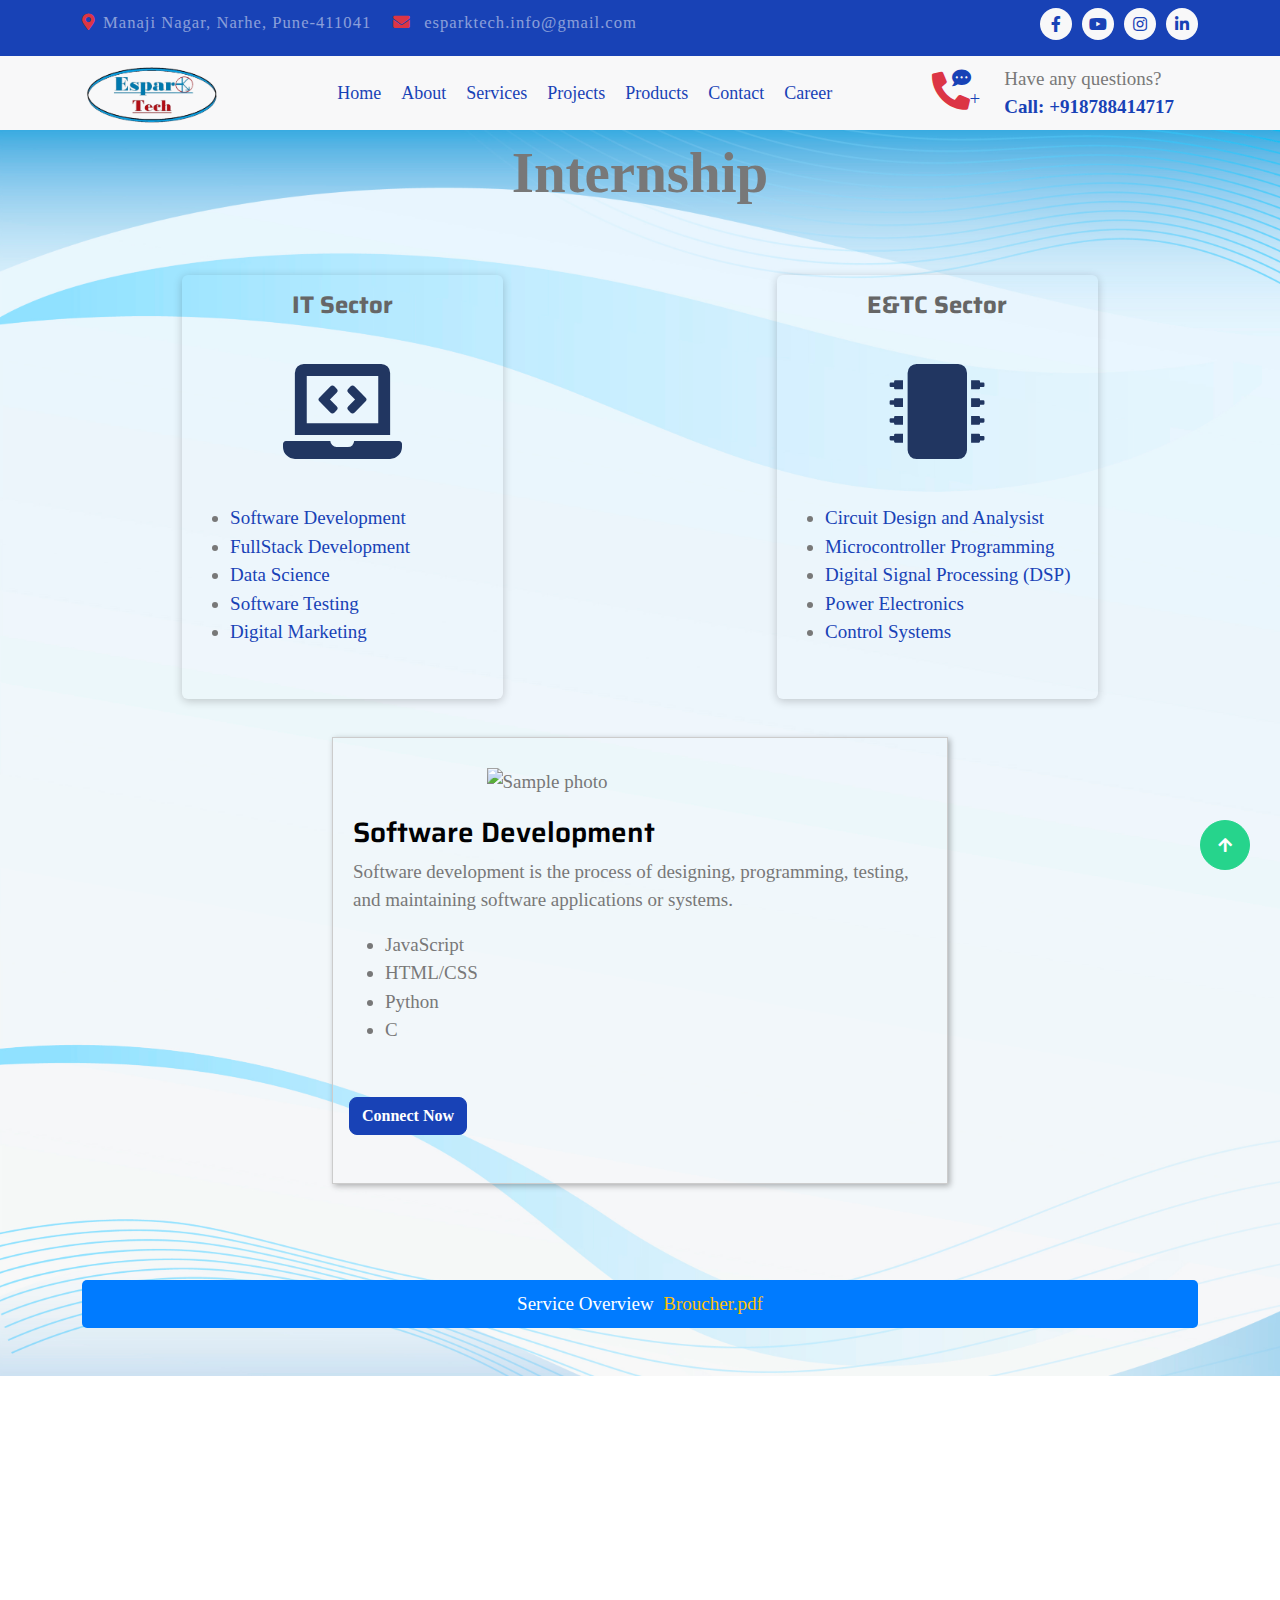
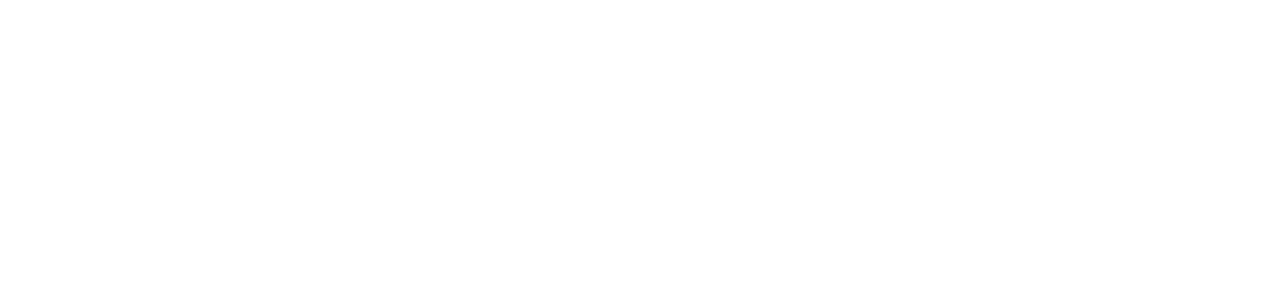
==== career.html @ 31701178 "commit" ====
<!DOCTYPE html>
<html lang="en">
<head>
  <meta charset="utf-8" />
  <title>EsparTech</title>
  <meta content="width=device-width, initial-scale=1.0" name="viewport" />
  <meta content="" name="keywords" />
  <meta content="" name="description" />
  <!-- favicon icon -->
  <link rel="icon" href="./img/logo_espar-tech.png" />
  <!-- Google Web Fonts -->
  <link rel="preconnect" href="https://fonts.googleapis.com" />
  <link rel="preconnect" href="https://fonts.gstatic.com" crossorigin />
  <link
    href="https://fonts.googleapis.com/css2?family=Inter:wght@400;500;600&family=Saira:wght@500;600;700&display=swap"
    rel="stylesheet" />
  <!-- Icon Font Stylesheet -->
  <link href="https://cdnjs.cloudflare.com/ajax/libs/font-awesome/5.10.0/css/all.min.css" rel="stylesheet" />
  <link href="https://cdn.jsdelivr.net/npm/bootstrap-icons@1.4.1/font/bootstrap-icons.css" rel="stylesheet" />
  <!-- Libraries Stylesheet -->
  <link href="lib/animate/animate.min.css" rel="stylesheet" />
  <link href="lib/owlcarousel/assets/owl.carousel.min.css" rel="stylesheet" />
  <!-- Customized Bootstrap Stylesheet -->
  <link href="css/bootstrap.min.css" rel="stylesheet" />
  <!-- Template Stylesheet -->
  <link href="css/style.css" rel="stylesheet" />
  <script src="https://cdnjs.cloudflare.com/ajax/libs/popper.js/1.14.7/umd/popper.min.js"></script>
  <script src="https://maxcdn.bootstrapcdn.com/bootstrap/4.3.1/js/bootstrap.min.js"></script>
  <link rel="stylesheet" href="https://use.fontawesome.com/releases/v5.8.1/css/all.css"
    integrity="sha384-50oBUHEmvpQ+1lW4y57PTFmhCaXp0ML5d60M1M7uH2+nqUivzIebhndOJK28anvf" crossorigin="anonymous">


</head>



<body>




  <!-- Topbar Start -->
  <div class="container-fluid bg-primary py-2 d-none d-md-flex">
    <div class="container">
      <div class="d-flex justify-content-between topbar mb-2">
        <div class="top-info">
          <small class="me-3 text-white-50"><a href="#"><i
                class="fas fa-map-marker-alt me-2 text-danger"></i></a>Manaji Nagar, Narhe, Pune-411041</small>
          <small class="me-3 text-white-50"><a href="#"><i class="fas fa-envelope me-2 text-danger"></i></a>
            esparktech.info@gmail.com</small>
        </div>
        <!-- <div id="note" class="text-secondary d-none d-xl-flex"><small>Note : We help you to Grow your
                      Business</small></div> -->
        <div class="top-link">
          <a href=" https://www.facebook.com/esparktech" class="bg-light nav-fill btn btn-sm-square rounded-circle"><i
              class="fab fa-facebook-f text-primary"></i></a>
          <a href="https://www.youtube.com/@esparktech514" class="bg-light nav-fill btn btn-sm-square rounded-circle"><i
              class="fab fa-youtube text-primary"></i></a>
          <a href="https://www.instagram.com/espark_tech?igsh=eHBhc2lwZjRlMXEz"
            class="bg-light nav-fill btn btn-sm-square rounded-circle"><i class="fab fa-instagram text-primary"></i></a>
          <a href="" class="bg-light nav-fill btn btn-sm-square rounded-circle me-0"><i
              class="fab fa-linkedin-in text-primary"></i></a>
        </div>
      </div>
    </div>
  </div>
  <!-- Topbar End -->

  <!-- Navbar Start -->
  <div class="container-fluid 
  bg-light
  sticky-top p-0">
    <div class="container">
      <nav class="navbar navbar-dark navbar-expand-lg py-0">
        <a href="index.html" class="navbar-brand">
          <img src="./img/logo_espar_tech.png" />
        </a>
        <button type="button" class="navbar-toggler me-0  data-bs-toggle="collapse" data-bs-target="#navbarCollapse">
          <span class="navbar-toggler-icon"></span>
        </button>
        <div class="collapse navbar-collapse bg-transparent" id="navbarCollapse">
          <div class="navbar-nav ms-auto mx-xl-auto p-0">
            <a href="./index.html" class="nav-item nav-link  text-primary">Home</a>
            <a href="./index.html" class="nav-item  nav-link text-primary">About</a>
            <a href="./index.html" class="nav-item nav-link text-primary">Services</a>
            <a href="./index.html" class="nav-item nav-link text-primary">Projects</a>
            <a href="./index.html" class="nav-item nav-link text-primary">Products</a>
            <a href="./index.html" class="nav-item nav-link text-primary">Contact</a>
            <a href="./career.html" class="nav-item nav-link text-primary">Career</a>
          </div>
        </div>
        <div class="d-none d-xl-flex flex-shrink-0">
          <div id="phone-tada" class="d-flex align-items-center justify-content-center me-4">
            <a href="" class="position-relative animated tada infinite">
              <i class="fa fa-phone-alt text-danger fa-2x"></i>+
              <div class="position-absolute" style="top: -7px; left: 20px">
                <span><i class="fa fa-comment-dots text-primary"></i></span>
              </div>
            </a>
          </div>
          <div class="d-flex flex-column pe-4">
            <span class="text-white-100 ">Have any questions?</span>
            <span class="text-primary fw-bold">Call: +918788414717</span>
          </div>

        </div>
      </nav>
    </div>
  </div>
  <!-- Navbar End -->

  <!-- cards It sector -->


  <div class="b1">
    <div class="container">
      <div class="row ">
        <div class="col-12">
          <div class="title-heading">
            Internship
          </div>
        </div>
      </div>
      <div class="row m-5 d-flex justify-content-between">
        <div class="col-lg-6 col-sm-6 col-md-4 col-xl-5 col-xs-12">
          <div class="card2 course-card" data-course="it-sector">
            <div class="card-body">
              <h4 class="card-title">IT Sector</h4>
              <div class="card-image" style="color: #213661;">
                <i class="fas fa-laptop-code fa-5x"></i>
              </div>
              <ul>
                <li><a href="#software" class="nav-link-btn" onclick="scrollToSection('software')">Software Development</a></li>
                <li><a href="#fullstack" class="nav-link-btn" onclick="scrollToSection('fullstack')">FullStack Development</a></li>
                <li><a href="#data" class="nav-link-btn" onclick="scrollToSection('data')">Data Science</a></li>
                <li><a href="#testing" class="nav-link-btn" onclick="scrollToSection('testing')">Software Testing</a></li>
                <li><a href="#digital" class="nav-link-btn" onclick="scrollToSection('digital')">Digital Marketing</a></li>

              </ul>
            </div>
          </div>
        </div>
        <div class="col-lg-6 col-sm-6 col-md-4 col-xl-5 col-xs-12 ">
          <div class="card2 course-card" data-course="it-sector">
            <div class="card-body">
              <h4 class="card-title">E&TC Sector</h4>
              <div class="card-image" style="color: #213661;">
                <i class="fas fa-microchip fa-5x"></i>
              </div>
              <ul>
                <li><a href="#circuit" class="nav-link-btn" onclick="scrollToSection('circuit')">Circuit Design and Analysist</a></li>
                <li><a href="#micro" class="nav-link-btn" onclick="scrollToSection('micro')">Microcontroller Programming</a></li>
                <li><a href="#dsp" class="nav-link-btn" onclick="scrollToSection('dsp')">Digital Signal Processing (DSP)</a></li>
                <li><a href="#power" class="nav-link-btn" onclick="scrollToSection('power')">Power Electronics</a></li>
                <li><a href="#control" class="nav-link-btn" onclick="scrollToSection('control')">Control Systems</a></li>

              </ul>
            </div>
          </div>
        </div>
      </div>
    </div>
    <!-- cards It sector -->
    <div class="container w-50">
      <main class=" grid  justify-content-center mb-5">
        <article id="software" class=" ITCard mt-5 course-content " data-course="it-sector">
          <img src="./img/html-css-collage-concept-with-person.jpg" alt="Sample photo">
          <div class="text nav-link-btn">
            <h3>Software Development</h3>
            <p>
              Software development is the process of designing, programming, testing, and maintaining software
              applications or systems.
            </p>
            <ul>
              <li>JavaScript</li>
              <li>HTML/CSS</li>
              <li>Python</li>
              <li>C</li>
            </ul>
            <!-- <a href="https://api.whatsapp.com/send?phone=918484883282" class="btn btn-primary btn-block">Connect Now</a> -->
          </div>
          <a href="https://api.whatsapp.com/send?phone=918484883282" class="btn btn-primary btn-block mb-5 m-3" target="_blank">Connect Now</a>

        </article>
        <article id="fullstack" class=" ITCard mt-5 course-content" data-course="it-sector">
          <img src="./img/fullstack img2.jpg" alt="Sample photo">
          <div class="text">
            <h3>Fullstack Development</h3>
            <p>
              Full-stack development refers to the practice of working on both the frontend and backend aspects of web
              applications or software systems.
            </p>
            <details>
              <summary>Front-end Development</summary>
              <ul>
                <li>HTML</li>
                <li>CSS</li>
                <li>JavaScript</li>
              </ul>
            </details>
            <details>
              <summary>Front End Libraries and Frameworks</summary>
              <ul>
                <li>AngularJS</li>
                <li>React Js</li>
                <li>Bootstrap</li>
                <li>jQuery</li>
                <li>SASS</li>
              </ul>
            </details>
            <details>
              <summary>Back-end Technologies</summary>
              <ul>
                <li>PHP</li>
                <li>C++</li>
                <li>Java</li>
                <li>Python</li>
                <li>Node.js</li>
              </ul>

            </details>
            <a href="https://api.whatsapp.com/send?phone=918484883282" class="btn btn-primary btn-block" target="_blank">Connect Now</a>



          </div>
        </article>
        <article id="data" class="ITCard mt-5  course-content" data-course="it-sector">
          <img src="./img/data science.jpg" alt="Sample photo">
          <div class="text">
            <h3>Data Science</h3>
            <p>Data science is an interdisciplinary field that uses scientific methods, algorithms, processes, and
              systems to extract knowledge and insights from structured and unstructured data.
            </p>
            <details>
              <summary>Data Science Technologies</summary>
              <ul>
                <li>Amazon Web Services (AWS)</li>
                <li>Amazon Machine Learning (AML)</li>
                <li>The Amazon Simple Storage Service (S3)</li>
                <li>Amazon Redshift</li>
                <li>Amazon Rekognition</li>
                <li>Text Mining</li>
                <li>Internet of Things (IoT)</li>
                <li>Automatic Predictive Service</li>
                <li>Streaming Analytics</li>
                <li>Machine Learning</li>
                <li>Edge Computing</li>
                <li>Decision Intelligence</li>
                <li>Blockchain Technology to Data Analysis</li>
                <li>Python and Pandas</li>
                <li>Artificial Intelligence</li>
                <li> AR/VR Systems</li>
                <li>Quantum Computing</li>
              </ul>
            </details>
            <a href="https://api.whatsapp.com/send?phone=918484883282" class="btn btn-primary btn-block" target="_blank">Connect Now</a>
          </div>
        </article>
        <article id="testing" class=" ITCard mt-5 course-content" data-course="it-sector">
          <img src="./img/software testing.jpg" alt="Sample photo">
          <div class="text">
            <h3>Software Testing</h3>
            <p>Software testing is a crucial part of the software development lifecycle (SDLC) that involves evaluating
              a software application to ensure it meets specified requirements and functions correctly.
            </p>
            <details>
              <summary>Software Testing Technologies</summary>
              <ul>
                <li>Amazon Web Services (AWS)</li>
                <li>Amazon Machine Learning (AML)</li>
                <li>The Amazon Simple Storage Service (S3)</li>
                <li>Amazon Redshift</li>
                <li>Amazon Rekognition</li>
                <li>Text Mining</li>
                <li>Internet of Things (IoT)</li>
                <li>Automatic Predictive Service</li>
                <li>Streaming Analytics</li>
                <li>Machine Learning</li>
                <li>Edge Computing</li>
                <li>Decision Intelligence</li>
                <li>Blockchain Technology to Data Analysis</li>
                <li>Python and Pandas</li>
                <li>Artificial Intelligence</li>
                <li> AR/VR Systems</li>
                <li>Quantum Computing</li>
              </ul>
            </details>

            <a href="https://api.whatsapp.com/send?phone=918484883282" class="btn btn-primary btn-block" target="_blank">Connect Now</a>
          </div>
        </article>
        <article id="digital" class="ITCard mt-5  course-content" data-course="it-sector">
          <img src="./img/digital marketing.jpg" alt="Sample photo">
          <div class="text">
            <h3>Digital Marketing</h3>
            <p>
              Digital marketing encompasses all marketing efforts that utilize electronic devices or the internet.
            </p>
            <details>
              <summary>Digital Marketing Technologies</summary>
              <ul>
                <li>HubSpot Marketing</li>
                <li>Ahrefs</li>
                <li>All in One SEO</li>
                <li>Sender</li>
                <li>SE Ranking</li>
                <li>Brafton</li>
                <li>Omnisend</li>
                <li>Clockify</li>
                <li>ProofHub</li>
                <li>Pointerpro</li>

              </ul>
            </details>
            <a href="https://api.whatsapp.com/send?phone=918484883282" class="btn btn-primary btn-block" target="_blank">Connect Now</a>
          </div>
        </article>
      </main>
    </div>

    <!-- Card IT End -->

    <!-- E&TC Card Start -->
    <div class="container w-50">
      <main class=" ETCCard grid d-flex mt-5 justify-content-center mb-5">
        <article id="circuit" class="course-content " data-course="it-sector">
          <img src="./img/circuit.jpg" alt="Sample photo">
          <div class="text">
            <h3>Circuit Design and Analysis</h3>
            
            <p>
              Circuit design and analysis involve the creation and evaluation of electronic circuits to meet specific requirements. This field requires a combination of theoretical knowledge and practical skills for designing, simulating, and testing electronic components and systems.
            </p>
            <details>
              <summary>Technologies</summary>
            <ul>
              <li>
                Analog and Digital Circuit Design
              </li>
              <li>
                SPICE Simulation
              </li>
              <li>
                CAD Tools
              </li>
              <li>
                Signal Processing
              </li>
              <li>
                FPGA Programming 
              </li>
              <li>
                Measurement and Testing 
              </li>
             
              </ul>
            </details>
            <a href="https://api.whatsapp.com/send?phone=918788414717" class="btn btn-primary btn-block" target="_blank"> Connect
              Now</a>
          </div>
        </article>
        <article id="micro" class="course-content" data-course="it-sector">
          <img src="./img/micro.jpg" alt="Sample photo">
          <div class="text">
            <h3>Microcontroller Programming</h3>
            <p>
              Microcontroller programming involves writing code to control the behavior of microcontrollers, which are embedded in various devices and systems. This requires expertise in both low-level hardware interactions and high-level programming concepts.
            </p>
            <details>
              <summary>Techonlogies</summary>
              <ul>
                <li>Programming Languages</li>
                <li>Integrated Development Environments (IDEs)</li>
                <li>Peripheral Interfaces</li>
                <li>Real-time Operating Systems (RTOS)</li>
                <li>Communication Protocols</li>
                <li>Interrupt Handling</li>
                <li>Firmware Development</li>
                <li>IoT Integration</li>
              </ul>
            </details>

            

            
            <a href="https://api.whatsapp.com/send?phone=918788414717" class="btn btn-primary btn-block">Connect Now</a>



          </div>
        </article>
        <article id="dsp" class="course-content" data-course="it-sector">
          <img src="./img/digitalsignal.jpg" alt="Sample photo">
          <div class="text">
            <h3>Digital Signal Processing (DSP) </h3>
            <p>Digital Signal Processing (DSP) involves the manipulation of signals, typically in the form of time-series data, using algorithms to extract valuable information or enhance specific aspects of the signal.
            </p>
            <details>
              <summary>Technologies</summary>
              <ul>
                <li>Data Science and DSP Integration</li>
                <li>Amazon Web Services (AWS)</li>
                <li>The Amazon Simple Storage Service (S3)</li>
                <li>Machine Learning</li>
                <li>Streaming Analytics</li>
                <li>Edge Computing</li>
                <li>Artificial Intelligence</li>
    
              </ul>
            </details>
            <a href="https://api.whatsapp.com/send?phone=918788414717" class="btn btn-primary btn-block" target="_blank">Connect Now</a>
          </div>
        </article>
        <article id="power" class="course-content" data-course="it-sector">
          <img src="./img/power.jpg" alt="Sample photo">
          <div class="text">
            <h3>Power Electronics</h3>
            <p> Power Electronics is a specialized field of electrical engineering that deals with the conversion, control, and management of electrical power using electronic devices.
            </p>
            <details>
              <summary>Technologies</summary>
              <ul>
                <li>Software Testing Technologies</li>
                <li>Power Electronics Technologies</li>
                <li>Power Electronics Applications</li>
                <li>Power Conversion Techniques</li>
                <li>Control Systems in Power Electronics</li>
                <li>Renewable Energy Integration</li>
                <li>Efficiency Optimization</li>
                <li>Thermal Management</li>
                <li>Smart Grid Technologies</li>
              </ul>
            </details>

            <a href="https://api.whatsapp.com/send?phone=918788414717" class="btn btn-primary btn-block" target="_blank">Connect Now</a>
          </div>
        </article>
        <article id="control" class="course-content" data-course="it-sector">
          <img src="./img/control.jpg" alt="Sample photo">
          <div class="text">
            <h3>Control Systems</h3>
            <p>
              Control Systems involve the application of mathematical models and engineering principles to regulate and manipulate the behavior of dynamic systems.
            </p>
            <details>
              <summary>Technologies</summary>
              <ul>
                <li>Mathematical Modeling</li>
                <li>Regulation and Manipulatio</li>
                <li>Feedback Control</li>
                <li>Feedforward Control</li>
                <li>Dynamic Systems</li>
                <li>Control System Design</li>
                <li>Process Automation</li>
                <li>Real-time Control</li>
                <li>Control Hardware</li>
                <li>Human-Machine Interaction</li>

              </ul>
            </details>
            <a href="https://api.whatsapp.com/send?phone=918788414717" class="btn btn-primary btn-block" target="_blank">Connect Now</a>
          </div>
        </article>
      </main>
    </div>

    <!-- E&TC Card End -->


    <div class="container mt-5 justify-content-center align-items-center">
      <a class="brochure mb-5 d-flex align-items-center justify-content-center" href="" id="downloadBtn">
        <span class="icon flaticon-pdf"></span> Service Overview &nbsp;
        <span class="text-warning">Broucher.pdf</span>
      </a>
      <div class="d-flex align-items-center justify-content-center">
        <div id="enquiryForm" style="display: none;" class="mb-5 ">
          <h2>Enquiry Form</h2>
          <!-- Your form fields go here -->
          <form id="myForm">
            <label for="name">Name:</label>
            <input type="text" id="name" name="name" required>

            <label for="email">Email:</label>
            <input type="email" id="email" name="email" required>

            <label for="contact">Contact:</label>
            <input type="tel" id="contact" name="contact" required>

            <button type="button" class="btn btn-primary" onclick="submitForm()">Submit</button>
          </form>
        </div>
      </div>
    </div>
  </div>


  <!-- Footer Start -->
  <div class="container-fluid footer bg-dark wow fadeIn" data-wow-delay=".3s">
    <div class="container pt-5 pb-4">
      <div class="row g-5">
        <div class="col-lg-4 col-md-6">
          <a href="index.html">
            <img src="./img/logo_espar_tech.png" />
          </a>
          <p class="mt-4 text-light">
            E-spark Tech came into the market with a singular and unified
            vision. Our main aim was to enrich young minds with the right
            knowledge and guide them in the right direction. E-Spak Tech is
            equally motivated towards serving clients with the finest aid in
            the industry.
          </p>
          <div class="d-flex hightech-link">
            <a href="https://www.facebook.com/esparktech"
              class="btn-light nav-fill btn btn-square rounded-circle me-2"><i
                class="fab fa-facebook-f text-primary"></i></a>

            <a href="https://www.youtube.com/@esparktech514"
              class="btn-light nav-fill btn btn-square rounded-circle me-2"><i
                class="fab fa-youtube text-primary"></i></a>

            <a href="https://www.instagram.com/espark_tech?igsh=eHBhc2lwZjRlMXEz"
              class="btn-light nav-fill btn btn-square rounded-circle me-2"><i
                class="fab fa-instagram text-primary"></i></a>

            <a href="" class="btn-light nav-fill btn btn-square rounded-circle me-0"><i
                class="fab fa-linkedin-in text-primary"></i></a>
          </div>
        </div>
        <div class="col-lg-3 col-md-6">
          <a href="#" class="h3 text-info">Short Link</a>
          <div class="mt-4 d-flex flex-column short-link">
            <a href="./index.html
            " class="mb-2 text-white"><i class="fas fa-angle-right text-danger me-2"></i>About
              us</a>
            <a href="./index.html" class="mb-2 text-white"><i class="fas fa-angle-right text-danger me-2"></i>Contact
              us</a>
            <a href="./index.html" class="mb-2 text-white"><i class="fas fa-angle-right text-danger me-2"></i>Our
              Services</a>
            <a href="./index.html" class="mb-2 text-white"><i class="fas fa-angle-right text-danger me-2"></i>Our
              Projects</a>
            <a href="./index.html" class="mb-2 text-white"><i
                class="fas fa-angle-right text-danger me-2"></i>Products</a>
            <a href="./career.html" class="mb-2 text-white"><i
                class="fas fa-angle-right text-danger me-2"></i>Career</a>
          </div>
        </div>

        <div class="col-lg-4 col-md-6">
          <a href="#contact" class="h3 text-info">Contact Us</a>
          <div class="text-white mt-4 d-flex flex-column contact-link">
            <a href="#" class="pb-3 text-light border-bottom border-primary"><i
                class="fas fa-map-marker-alt text-danger me-2"></i> 4th
              floor, Espark Tech, B.K complex, opp. Navale Hospital Road,
              Manaji Nagar, Narhe, Pune, Maharashtra 411041</a>
            <a href="#" class="py-3 text-light border-bottom border-primary"><i
                class="fas fa-phone-alt text-danger me-2"></i>+918788414717</a>
            <a href="#" class="py-3 text-light border-bottom border-primary"><i
                class="fas fa-envelope text-danger me-2"></i>esparktech.info@gmail.com</a>
          </div>
        </div>
      </div>
      <hr class="text-light mt-5 mb-4" />

      <div class="container">
        <div class="copyright">
          <div class="row">
            <div class="row footer-bottom d-flex justify-content-between align-items-center">
              <p class="col-lg-12 col-sm-12 footer-text m-0" style="text-align: center">
                Copyright ©
                <script>
                  document.write(new Date().getFullYear());
                </script>
                All rights reserved designed by
                <a href="https://technoartz.com/" target="_blank" class="text-warning">Technoartz IT Solution
                </a>
              </p>
            </div>
          </div>
        </div>
      </div>
    </div>
  </div>
  <!-- Footer End -->

  <!-- Back to Top -->
  <a href="#" class="btn btn-secondary btn-square rounded-circle back-to-top"><i
      class="fa fa-arrow-up text-white"></i></a>

  <!-- JavaScript Libraries -->
  <script src="https://ajax.googleapis.com/ajax/libs/jquery/3.6.4/jquery.min.js"></script>
  <script src="https://cdn.jsdelivr.net/npm/bootstrap@5.0.0/dist/js/bootstrap.bundle.min.js"></script>
  <script src="lib/wow/wow.min.js"></script>
  <script src="lib/easing/easing.min.js"></script>
  <script src="lib/waypoints/waypoints.min.js"></script>
  <script src="lib/owlcarousel/owl.carousel.min.js"></script>

  <!-- Template Javascript -->
  <!-- brocher script -->
  <script>
    document.getElementById('downloadBtn').addEventListener('click', function (e) {
      e.preventDefault(); // Prevent default link behavior

      // Show the enquiry form
      document.getElementById('enquiryForm').style.display = 'block';
    });

    function submitForm() {
      // Get the values from the form (you can perform validation here)
      var name = document.getElementById('name').value;
      var email = document.getElementById('email').value;

      // For simplicity, you can just simulate a download link
      // Replace this with your actual download logic
      var downloadLink = document.createElement('a');
      downloadLink.href = './img/sample.pdf';
      downloadLink.download = 'Broucher.pdf';
      document.body.appendChild(downloadLink);
      downloadLink.click();
      document.body.removeChild(downloadLink);



      // Optionally, you can hide the form after download
      document.getElementById('enquiryForm').style.display = 'none';
    }
  </script>

  <!-- brocher script end -->


  <!-- Cards Script start -->

  <script>
    $(document).ready(function () {
      // Hide all course content initially
      $(".course-content").hide();

      // Show the default content when the page loads (you can modify this based on your requirement)
      $("#software").show();

      // Handle link click
      $(".nav-link-btn").click(function (e) {
        e.preventDefault();

        // Hide all course content
        $(".course-content").hide();

        // Get the course identifier from the clicked link
        var courseIdentifier = $(this).attr("href").substring(1);

        // Show the corresponding course content
        $("#" + courseIdentifier).show();
      });
    });
  </script>
  <!-- cards script end -->

  <!-- ScrolltoSection start -->
  <script>
    function scrollToSection(sectionId) {
        var section = document.getElementById(sectionId);
        if (section) {
            section.scrollIntoView({ behavior: 'smooth' });
        }
    }
</script>

<!-- Scrollto  Section end -->







  <script src="js/main.js"></script>
</body>


</html>
---- css/style.css ----
/*** Spinner Start ***/
body {
  font-family: "Times New Roman", Times, serif;
  font-size: 19px;
}

#spinner {
  opacity: 0;
  visibility: hidden;
  transition: opacity 0.8s ease-out, visibility 0s linear 0.5s;
  z-index: 99999;
}

#spinner.show {
  transition: opacity 0.8s ease-out, visibility 0s linear 0s;
  visibility: visible;
  opacity: 1;
}
/*** Spinner End ***/

/*** Button Start ***/
.btn {
  font-weight: 600;
  transition: 0.5s;
}

.btn-square {
  width: 38px;
  height: 38px;
}

.btn-sm-square {
  width: 32px;
  height: 32px;
}

.btn-md-square {
  width: 46px;
  height: 46px;
}

.btn-lg-square {
  width: 58px;
  height: 58px;
}

.btn-square,
.btn-sm-square,
.btn-md-square,
.btn-lg-square {
  padding: 0;
  display: flex;
  align-items: center;
  justify-content: center;
  font-weight: normal;
}

.back-to-top {
  position: fixed;
  width: 50px;
  height: 50px;
  right: 30px;
  bottom: 30px;
  z-index: 99;
}

/*** Button End ***/

/*** Topbar Start ***/

.topbar .top-info {
  letter-spacing: 1px;
}

.topbar .top-link {
  display: flex;
  align-items: center;
  justify-content: center;
}

.topbar .top-link a {
  margin-right: 10px;
}

#note {
  width: 500px;
  overflow: hidden;
}

#note small {
  position: relative;
  display: inline-block;
  animation: mymove 5s infinite;
  animation-timing-function: all;
}

@keyframes mymove {
  from {
    left: -100%;
  }
  to {
    left: 100%;
  }
}

/*** Topbar End ***/

/*** Navbar Start ***/

.navbar .navbar-nav {
  padding: 15px 0;
}
.navbar img {
  height: 64px;
}

.footer img {
  height: 68px;
}

.navbar .navbar-nav .nav-link {
  padding: 10px;
  color: var(--bs-white);
  font-size: 18px;
  outline: none;
}

.navbar .navbar-nav .nav-link:hover,
.navbar .navbar-nav .nav-link.active {
  color: var(--bs-primary) !important;
}

.navbar .dropdown-toggle::after {
  border: none;
  content: "\f107";
  font-family: "font awesome 5 free";
  font-weight: 900;
  vertical-align: middle;
  margin-left: 8px;
}

@media (min-width: 992px) {
  .navbar .nav-item .dropdown-menu {
    display: block;
    visibility: hidden;
    top: 100%;
    transform: rotateX(-75deg);
    transform-origin: 0% 0%;
    transition: 0.5s;
    opacity: 0;
  }
}

.navbar .nav-item:hover .dropdown-menu {
  transform: rotateX(0deg);
  visibility: visible;
  transition: 0.5s;
  opacity: 1;

}

/*** Navbar End ***/
/* about section */
#about{
  background-color: aliceblue;
  
}



/* about section  */


/*** Carousel Start ***/

.carousel-item {
  position: relative;
}

.carousel-item::after {
  content: "";
  width: 100%;
  height: 100%;
  position: absolute;
  top: 0;
  left: 0;
  background: rgba(0, 0, 0, 0.6);
}

.carousel-caption {
  height: 100%;
  display: flex;
  align-items: center;
  justify-content: center;
  z-index: 1;
}

.carousel-item p {
  max-width: 700px;
  margin: 0 auto 35px auto;
}

.carousel-control-prev {
  width: 90px;
  height: 60px;
  position: absolute;
  top: 50%;
  left: 0;
  background: var(--bs-primary);
  border-radius: 0 50px 50px 0;
  opacity: 1;
}

.carousel-control-prev:hover {
  background: var(--bs-secondary);
  transition: 0.8s;
}

.carousel-control-next {
  width: 90px;
  height: 60px;
  position: absolute;
  top: 50%;
  right: 0;
  background: var(--bs-primary);
  border-radius: 50px 0 0 50px;
  opacity: 1;
}

.carousel-control-next:hover {
  background: var(--bs-secondary);
  transition: 0.8s;
}

.carousel-caption .carousel-content a button.carousel-content-btn1 {
  background: var(--bs-secondary);
  color: var(--bs-dark);
  opacity: 1;
  border: 0;
  border-radius: 20px;
}

.carousel-caption .carousel-content a button.carousel-content-btn1:hover {
  background: var(--bs-primary);
  color: #ffffff;
  border: 0;
  opacity: 1;
  transition: 1s;
  border-radius: 20px;
}

.carousel-caption .carousel-content a button.carousel-content-btn2 {
  background: var(--bs-primary);
  color: var(--bs-white);
  opacity: 1;
  border: 0;
  border-radius: 20px;
}

.carousel-caption .carousel-content a button.carousel-content-btn2:hover {
  background: var(--bs-secondary);
  color: var(--bs-dark);
  border: 0;
  opacity: 1;
  transition: 1s;
  border-radius: 20px;
}

#carouselId .carousel-indicators li {
  width: 30px;
  height: 10px;
  background: var(--bs-primary);
  margin: 10px;
  border-radius: 30px;
  opacity: 1;
}

#carouselId .carousel-indicators li:hover {
  background: var(--bs-secondary);
  opacity: 1;
}

@media (max-width: 992px) {
  .carousel-item {
    min-height: 500px;
  }

  .carousel-item img {
    min-height: 500px;
    object-fit: cover;
  }

  .carousel-item h1 {
    font-size: 40px !important;
  }

  .carousel-item p {
    font-size: 16px !important;
  }
}

@media (max-width: 768px) {
  .carousel-item {
    min-height: 400px;
  }

  .carousel-item img {
    min-height: 400px;
    object-fit: cover;
  }

  .carousel-item h1 {
    font-size: 28px !important;
  }

  .carousel-item p {
    font-size: 14px !important;
  }
}

.page-header {
  background: linear-gradient(rgba(0, 0, 0, 0.6), rgba(0, 0, 0, 0.6)),
    url(../img/carousel-1.jpg) center center no-repeat;
  background-size: cover;
}

.page-header .breadcrumb-item + .breadcrumb-item::before {
  color: var(--bs-white);
}

.page-header .breadcrumb-item,
.page-header .breadcrumb-item a {
  font-size: 18px;
  color: var(--bs-white);
}

/*** Carousel End ***/

@media (max-width: 768px) {
  .clients img {
    max-width: 40%;
  }
}

/*** Services Start ***/

.services .services-item {
  box-shadow: 0 0 60px rgba(0, 0, 0, 0.2);
  width: 100%;
  height: 100%;
  border-radius: 10px;
  padding: 10px 0;
  position: relative;
}

.services-content::after {
  position: absolute;
  content: "";
  width: 100%;
  height: 0;
  top: 0;
  left: 0;
  border-radius: 10px 10px 0 0;
  background: rgba(3, 43, 243, 0.8);
  transition: 0.5s;
}

.services-content::after {
  top: 0;
  bottom: auto;
  border-radius: 10px 10px 10px 10px;
}

.services-item:hover .services-content::after {
  height: 100%;
  opacity: 1;
  transition: 0.5s;
}

.services-item:hover .services-content-icon {
  position: relative;
  z-index: 2;
}

.services-item .services-content-icon i,
.services-item .services-content-icon p {
  transition: 0.5s;
}

.services-item:hover .services-content-icon i {


    color: var(--bs-secondary) !important;

  color: var(--bs-danger) !important;


  color: var(--bs-danger) !important;



    color: var(--bs-secondary) !important;

  color: var(--bs-danger) !important;

    color: var(--bs-secondary) !important;
  color: var(--bs-danger) !important;
  color: var(--bs-danger) !important;
}

.services-item:hover .services-content-icon p {
  color: var(--bs-white);
}

/*** Services End ***/

/*** Project Start ***/

.project-img {
  position: relative;
  padding: 7px;
}

.project-img::before {
  content: "";
  position: absolute;
  width: 150px;
  height: 150px;
  top: 0;
  left: 0;
  background: var(--bs-secondary);
  border-radius: 10px;
  opacity: 1;
  z-index: -1;
  transition: 0.5s;
}

.project-img::after {
  content: "";
  width: 150px;
  height: 150px;
  position: absolute;
  right: 0;
  bottom: 0;
  background: var(--bs-primary);
  border-radius: 10px;
  opacity: 1;
  z-index: -1;
  transition: 0.5s;
}

.project-content {
  position: absolute;
  width: 100%;
  height: 100%;
  top: 0;
  left: 0;
  display: flex;
  align-items: center;
  justify-content: center;
  opacity: 1;
}

.project-content a {
  display: inline-block;
  padding: 20px 25px;
  background: var(--bs-primary);
  border-radius: 10px;
}

.project-item:hover .project-content {
  /* opacity: 0; */
  transition: 0.5s;
  /* text-shadow: 2px 3px 5px yellow; */
  text-shadow: 0px 4px 4px black;
}

.project-item:hover .project-img::before,
.project-item:hover .project-img::after {
  opacity: 0;
}

/*** Project End ***/

/* Vision Mission Start */

.container-1 {
  display: flex;
  justify-content: center;
  align-items: center;
}

.card {
  width: 580px;
  height: 300px;
  perspective: 1000px;
  margin: 20px;
  border-radius: 25px;
  box-shadow: 2px 5px 5px gray;
}

.card-inner {
  width: 100%;
  height: 100%;
  transition: transform 2s;
  transform-style: preserve-3d;
  color: rgb(20, 19, 19);
}

.card:hover .card-inner {
  transform: rotateY(180deg);
}

.card-front,
.card-back {
  width: 100%;
  height: 100%;
  position: absolute;
  backface-visibility: hidden;
  display: flex;
  justify-content: center;
  align-items: center;
  padding: 20px;
  box-sizing: border-box;
  border-radius: 25px;
}

.card-front {
  background-color: #3498db;
  background-image: url(../img/back\ vision.jpg);
}

.card-back {
  background-color: #2ecc71;
  transform: rotateY(180deg);
  background-image: url(../img/vision\ back.jpg);
}

@media (max-width: 768px) {
  .container-1 {
    flex-direction: column;
    align-items: center;
  }
  .card {
    margin-bottom: 20px;
    width: 400px;
  }
}

/* vision mission block end */

/*** Contact Start ***/
.contact-detail::before {
  position: absolute;
  content: "";
  height: 50%;
  width: 100%;
  top: 0;
  left: 0;
  background: linear-gradient(rgb(210, 243, 235, 1), rgba(230, 250, 245, 0.3)),
    url(../img/background.jpg) center center no-repeat;
  background-size: cover;
  border-radius: 10px;
  z-index: -1;
}

.contact-map {
  background: #a7c0ca;
}

.contact-form {
  background: #a7c0ca;
}

/*** Contact End ***/




 





.b1{
  background-image: url(../img/career\ background.jpg);
}




.b1{
  background-image: url(../img/career\ background.jpg);
}






.b1{
  background-image: url(../img/career\ background.jpg);
}










/* career part */
/* .grid {
  display: grid;
  grid-template-columns: repeat(auto-fill, minmax(400px, 1fr));
  grid-gap: 20px;
  align-items: stretch;
  margin-bottom: 30px;
} */

.b1{
  background-image: url(../img/career\ background.jpg);
  background-size: cover;
}

.grid > article {
  border: 1px solid #ccc;


  box-shadow: 2px 2px 10px 0px rgba(0, 0, 0, 0.3);

  box-shadow: 2px 2px 6px 0px rgba(0, 0, 0, 0.3);



  box-shadow: 2px 2px 10px 0px rgba(0, 0, 0, 0.3);


  box-shadow: 2px 2px 10px 0px rgba(0, 0, 0, 0.3);

  box-shadow: 2px 2px 6px 0px rgba(0, 0, 0, 0.3);

  box-shadow: 2px 2px 10px 0px rgba(0, 0, 0, 0.3);
  box-shadow: 2px 2px 10px 0px rgba(0, 0, 0, 0.3);
  box-shadow: 2px 2px 6px 0px rgba(0, 0, 0, 0.3);

}

.grid > article img {
  max-width: 50%;
  min-height: auto;
  margin-left: 25%;
  margin-top: 30px;
 
}

.grid .text {
  padding: 20px;
}

@media screen  and  (max-width:768px){
  .container{
    min-width: 75%;
  }
  
}

.brochure {
  display: block;
  background-color: #007bff;
  color: #fff;
  text-decoration: none;
  padding: 10px;
  border-radius: 5px;
  text-align: center;
  margin-bottom: 20px;
  cursor: pointer;
}

.brochure:hover {
  background-color: #0056b3;
}

#enquiryForm {
  background-color: #f8f9fa;
  padding: 20px;
  border-radius: 5px;
  box-shadow: 0 0 10px rgba(0, 0, 0, 0.1);
  display: none;
  width: 40%;
}

@media screen and (max-width:768px){
  #enquiryForm{
    width:60%;
  }
}

#enquiryForm h2 {
  color: #333;
  text-align: center;
}

#myForm {
  margin-top: 20px;
}

#myForm label {
  display: block;
  margin-bottom: 5px;
}

#myForm input {
  width: 100%;
  padding: 8px;
  margin-bottom: 10px;
}

#myForm button {
  background-color: #007bff;
  color: #fff;
  padding: 10px 15px;
  border: none;
  border-radius: 5px;
  cursor: pointer;
}

#myForm button:hover {
  background-color: #0056b3;
}
/* career part */




 



.brochure {
  display: block;
  background-color: #007bff;
  color: #fff;
  text-decoration: none;
  padding: 10px;
  border-radius: 5px;
  text-align: center;
  margin-bottom: 20px;
  cursor: pointer;
}

.brochure:hover {
  background-color: #0056b3;
}

#enquiryForm {
  background-color: #f8f9fa;
  padding: 20px;
  border-radius: 5px;
  box-shadow: 0 0 10px rgba(0, 0, 0, 0.1);
  display: none;
}

#enquiryForm h2 {
  color: #333;
  text-align: center;
}

#myForm {
  margin-top: 20px;
}

#myForm label {
  display: block;
  margin-bottom: 5px;
}

#myForm input {
  width: 100%;
  padding: 8px;
  margin-bottom: 10px;
}

#myForm button {
  background-color: #007bff;
  color: #fff;
  padding: 10px 15px;
  border: none;
  border-radius: 5px;
  cursor: pointer;
}

#myForm button:hover {
  background-color: #0056b3;
}
/* career part */



    /* min-width: 75%;

  }
  
} */

.brochure {
  display: block;
  background-color: #007bff;
  color: #fff;
  text-decoration: none;
  padding: 10px;
  border-radius: 5px;
  text-align: center;
  margin-bottom: 20px;
  cursor: pointer;
}

.brochure:hover {
  background-color: #0056b3;
}

#enquiryForm {
  background-color: #f8f9fa;
  padding: 20px;
  border-radius: 5px;
  box-shadow: 0 0 10px rgba(0, 0, 0, 0.1);
  display: none;
}

#enquiryForm h2 {
  color: #333;
  text-align: center;
}

#myForm {
  margin-top: 20px;
}

#myForm label {
  display: block;
  margin-bottom: 5px;
}

#myForm input {
  width: 100%;
  padding: 8px;
  margin-bottom: 10px;
}

#myForm button {
  background-color: #007bff;
  color: #fff;
  padding: 10px 15px;
  border: none;
  border-radius: 5px;
  cursor: pointer;
}

#myForm button:hover {
  background-color: #0056b3;
}
/* career part */





.footer .short-link a,
.footer .help-link a,
.footer .contact-link a {
  transition: 0.5s;
}

.footer .short-link a:hover,
.footer .help-link a:hover,
.footer .contact-link a:hover {
  letter-spacing: 1px;
}

.footer .hightech-link a:hover {
  background: var(--bs-secondary);
  border: 0;
}

/*** Footer End ***/


.card2{
  margin: 10px auto;
  box-shadow: 0px 2px 10px 0 rgba(0,0,0,0.2);
  border-radius: 6px;
  height: 100%;
  width: 80%;
  transition: 0.3s;
  align-items: center;
}
.card2:hover {
box-shadow: 1px 10px 16px 0 rgba(0,0,0,0.5);
}
.card-title{
  text-align: center;
  color: #666666;
  font-weight: bold;
}
.card-text{
      font-weight: 500;
color: #66686b;
}
.card-image{
  text-align: center;
  margin: 5vh 0;
}
.card-text{
  text-align: center;
}

.title-heading{
  font-size: 3em;
  text-align: center;
  margin-bottom: 1px;
  font-weight: bold;

}

.ITCard{
  box-shadow: 0 0 10px rgba(0, 0, 0, 0.1);
}

.ITCard:hover {
  box-shadow: 1px 10px 20px 0 rgba(0,0,0,0.5);
  }

.ETCCard{
  box-shadow: 0 0 10px rgba(0, 0, 0, 0.1);
}

.ETCCard:hover {
  box-shadow: 1px 10px 20px 0 rgba(0,0,0,0.5);
  }
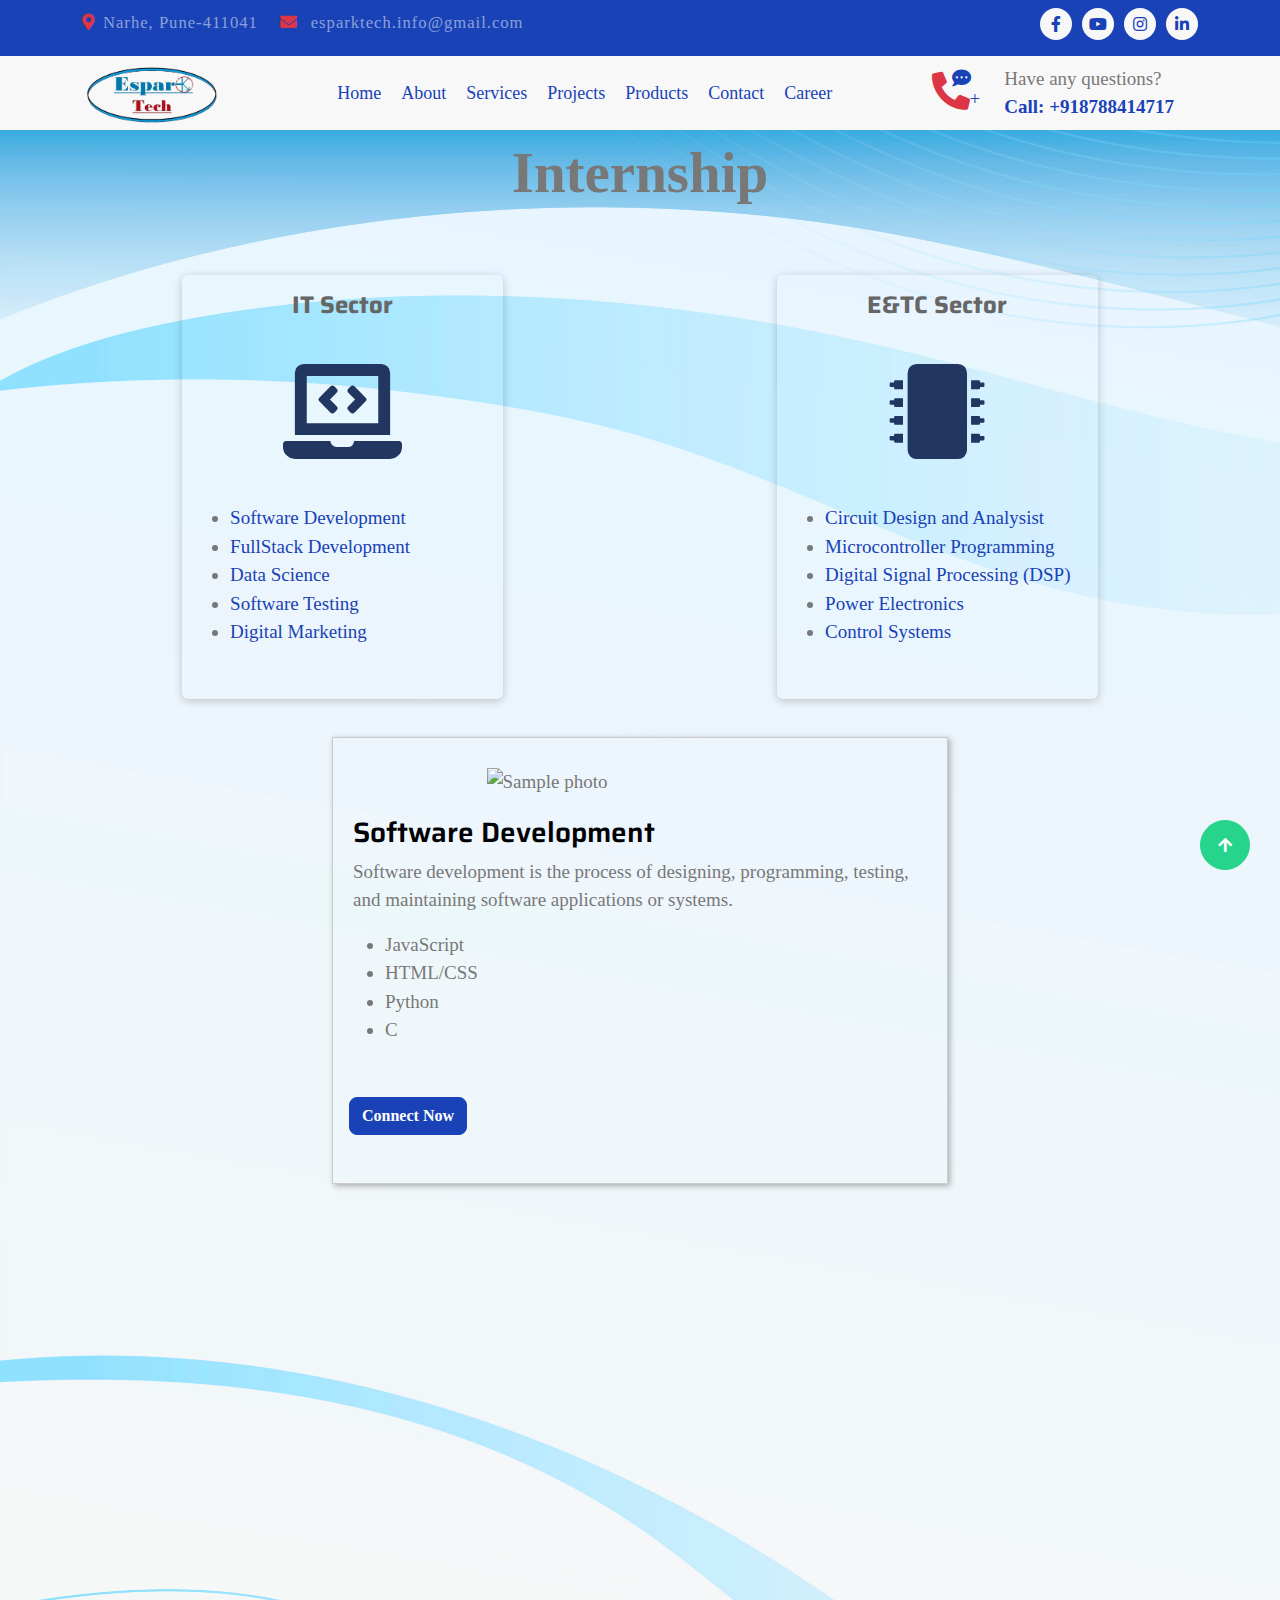
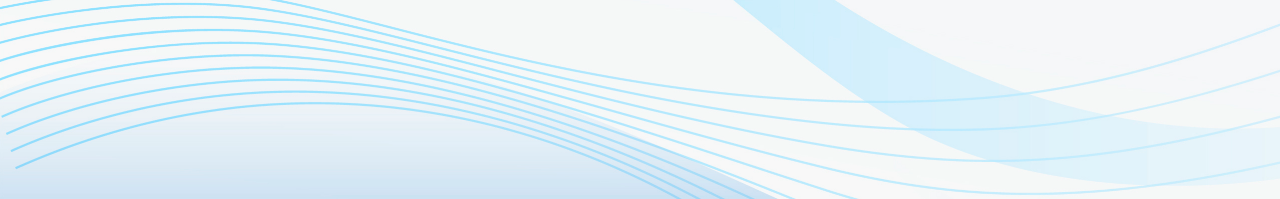
==== commit 414ed702: "commit" ====
--- a/career.html
+++ b/career.html
@@ -45,7 +45,7 @@
       <div class="d-flex justify-content-between topbar mb-2">
         <div class="top-info">
           <small class="me-3 text-white-50"><a href="#"><i
-                class="fas fa-map-marker-alt me-2 text-danger"></i></a>Manaji Nagar, Narhe, Pune-411041</small>
+                class="fas fa-map-marker-alt me-2 text-danger"></i></a>Narhe, Pune-411041</small>
           <small class="me-3 text-white-50"><a href="#"><i class="fas fa-envelope me-2 text-danger"></i></a>
             esparktech.info@gmail.com</small>
         </div>
@@ -462,13 +462,14 @@
             <a href="https://api.whatsapp.com/send?phone=918788414717" class="btn btn-primary btn-block" target="_blank">Connect Now</a>
           </div>
         </article>
+        
       </main>
     </div>
 
     <!-- E&TC Card End -->
 
 
-    <div class="container mt-5 justify-content-center align-items-center">
+    <!-- <div class="container mt-5 justify-content-center align-items-center">
       <a class="brochure mb-5 d-flex align-items-center justify-content-center" href="" id="downloadBtn">
         <span class="icon flaticon-pdf"></span> Service Overview &nbsp;
         <span class="text-warning">Broucher.pdf</span>
@@ -476,7 +477,7 @@
       <div class="d-flex align-items-center justify-content-center">
         <div id="enquiryForm" style="display: none;" class="mb-5 ">
           <h2>Enquiry Form</h2>
-          <!-- Your form fields go here -->
+          
           <form id="myForm">
             <label for="name">Name:</label>
             <input type="text" id="name" name="name" required>
@@ -492,7 +493,7 @@
         </div>
       </div>
     </div>
-  </div>
+  </div> -->
 
 
   <!-- Footer Start -->
@@ -597,21 +598,20 @@
 
   <!-- Template Javascript -->
   <!-- brocher script -->
-  <script>
+  <!-- <script>
     document.getElementById('downloadBtn').addEventListener('click', function (e) {
-      e.preventDefault(); // Prevent default link behavior
-
-      // Show the enquiry form
+      e.preventDefault(); 
+
+      
       document.getElementById('enquiryForm').style.display = 'block';
     });
 
     function submitForm() {
-      // Get the values from the form (you can perform validation here)
+     
       var name = document.getElementById('name').value;
       var email = document.getElementById('email').value;
 
-      // For simplicity, you can just simulate a download link
-      // Replace this with your actual download logic
+     
       var downloadLink = document.createElement('a');
       downloadLink.href = './img/sample.pdf';
       downloadLink.download = 'Broucher.pdf';
@@ -621,10 +621,10 @@
 
 
 
-      // Optionally, you can hide the form after download
+      
       document.getElementById('enquiryForm').style.display = 'none';
     }
-  </script>
+  </script> -->
 
   <!-- brocher script end -->
 
--- a/css/style.css
+++ b/css/style.css
@@ -588,20 +588,14 @@
 }
 
 
-
-
-.b1{
+/* .b1{
   background-image: url(../img/career\ background.jpg);
-}
-
-
-
-
-
-
-.b1{
+} */
+
+
+/* .b1{
   background-image: url(../img/career\ background.jpg);
-}
+} */
 
 
 
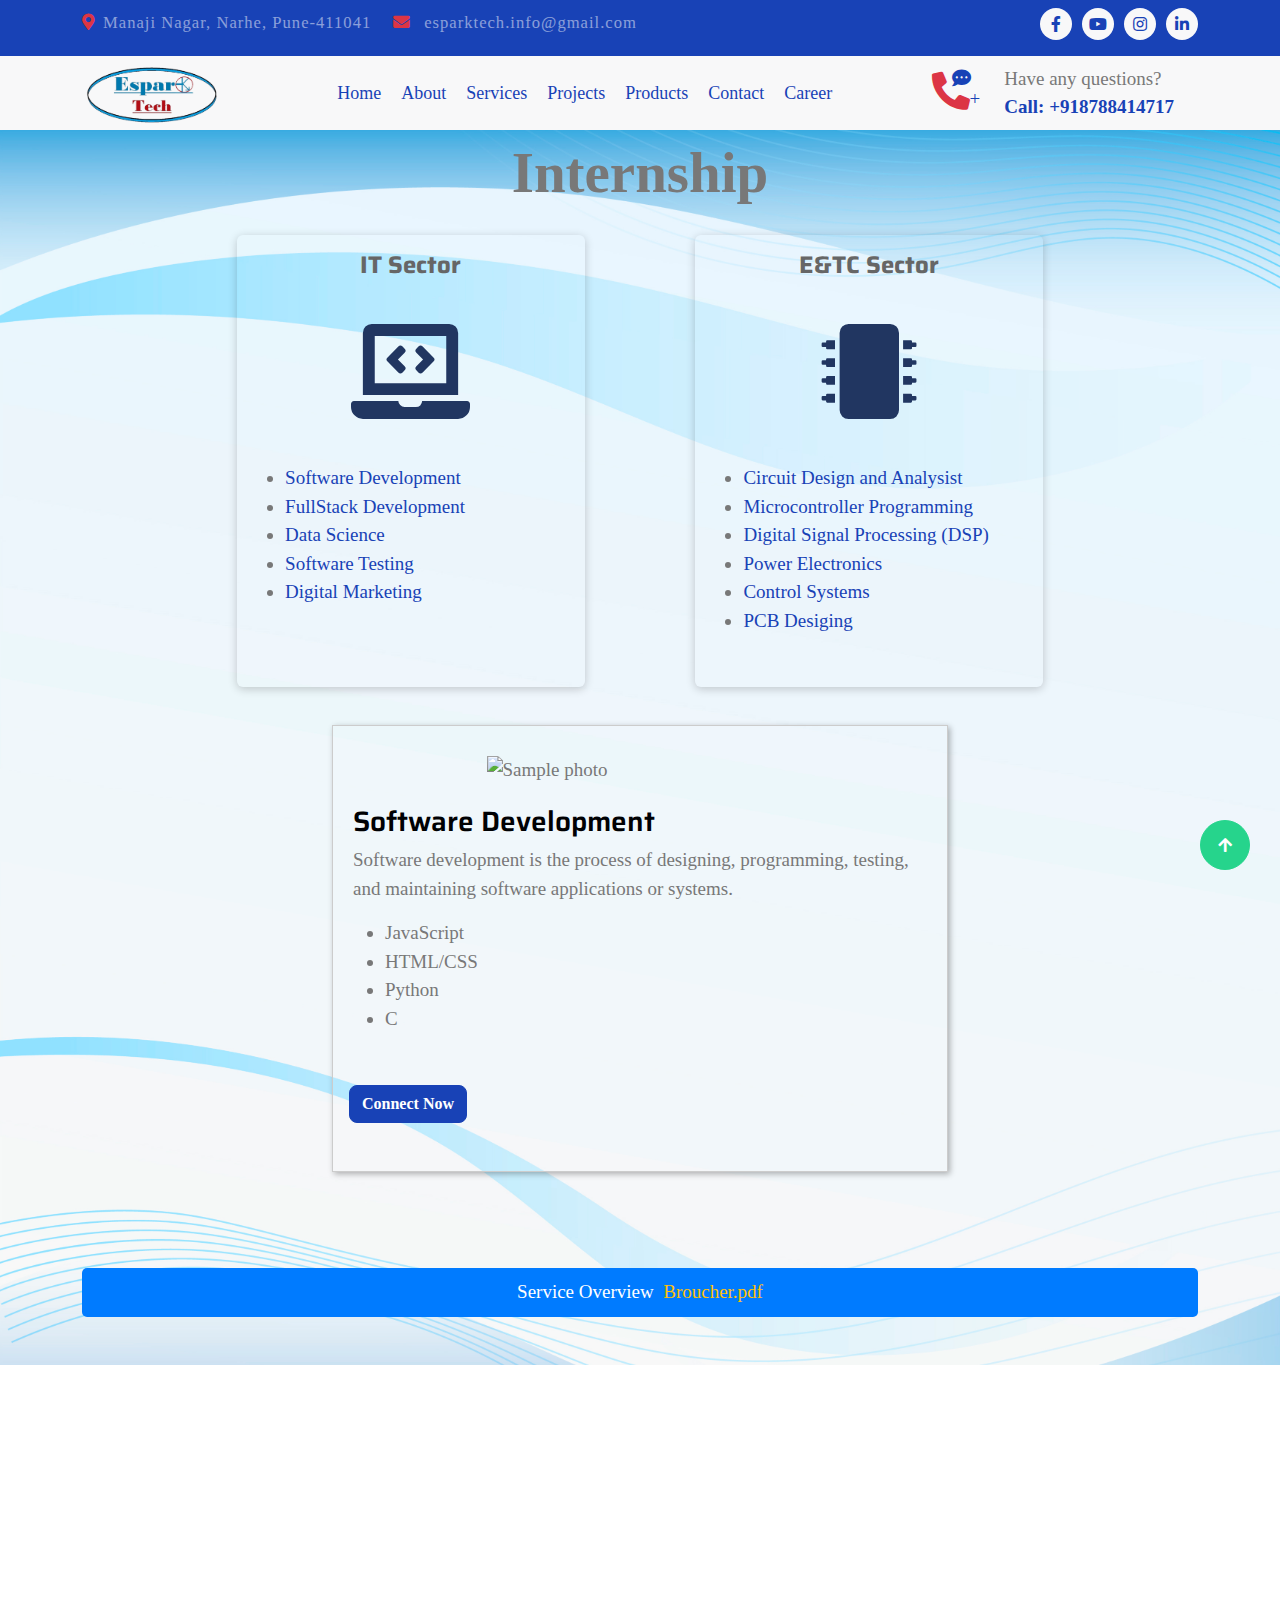
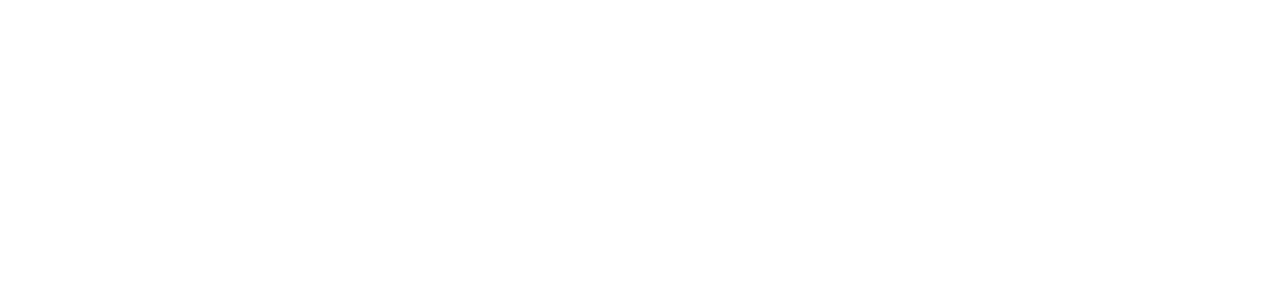
==== commit 43d41274: "commit" ====
--- a/career.html
+++ b/career.html
@@ -1,11 +1,13 @@
 <!DOCTYPE html>
 <html lang="en">
+
 <head>
   <meta charset="utf-8" />
   <title>EsparTech</title>
   <meta content="width=device-width, initial-scale=1.0" name="viewport" />
   <meta content="" name="keywords" />
   <meta content="" name="description" />
+
   <!-- favicon icon -->
   <link rel="icon" href="./img/logo_espar-tech.png" />
   <!-- Google Web Fonts -->
@@ -14,16 +16,23 @@
   <link
     href="https://fonts.googleapis.com/css2?family=Inter:wght@400;500;600&family=Saira:wght@500;600;700&display=swap"
     rel="stylesheet" />
+
   <!-- Icon Font Stylesheet -->
   <link href="https://cdnjs.cloudflare.com/ajax/libs/font-awesome/5.10.0/css/all.min.css" rel="stylesheet" />
   <link href="https://cdn.jsdelivr.net/npm/bootstrap-icons@1.4.1/font/bootstrap-icons.css" rel="stylesheet" />
+
   <!-- Libraries Stylesheet -->
   <link href="lib/animate/animate.min.css" rel="stylesheet" />
   <link href="lib/owlcarousel/assets/owl.carousel.min.css" rel="stylesheet" />
+
   <!-- Customized Bootstrap Stylesheet -->
   <link href="css/bootstrap.min.css" rel="stylesheet" />
+
   <!-- Template Stylesheet -->
   <link href="css/style.css" rel="stylesheet" />
+
+
+
   <script src="https://cdnjs.cloudflare.com/ajax/libs/popper.js/1.14.7/umd/popper.min.js"></script>
   <script src="https://maxcdn.bootstrapcdn.com/bootstrap/4.3.1/js/bootstrap.min.js"></script>
   <link rel="stylesheet" href="https://use.fontawesome.com/releases/v5.8.1/css/all.css"
@@ -45,7 +54,7 @@
       <div class="d-flex justify-content-between topbar mb-2">
         <div class="top-info">
           <small class="me-3 text-white-50"><a href="#"><i
-                class="fas fa-map-marker-alt me-2 text-danger"></i></a>Narhe, Pune-411041</small>
+                class="fas fa-map-marker-alt me-2 text-danger"></i></a>Manaji Nagar, Narhe, Pune-411041</small>
           <small class="me-3 text-white-50"><a href="#"><i class="fas fa-envelope me-2 text-danger"></i></a>
             esparktech.info@gmail.com</small>
         </div>
@@ -121,7 +130,8 @@
           </div>
         </div>
       </div>
-      <div class="row m-5 d-flex justify-content-between">
+
+      <div class="row m-2 d-flex justify-content-center">
         <div class="col-lg-6 col-sm-6 col-md-4 col-xl-5 col-xs-12">
           <div class="card2 course-card" data-course="it-sector">
             <div class="card-body">
@@ -129,6 +139,7 @@
               <div class="card-image" style="color: #213661;">
                 <i class="fas fa-laptop-code fa-5x"></i>
               </div>
+
               <ul>
                 <li><a href="#software" class="nav-link-btn" onclick="scrollToSection('software')">Software Development</a></li>
                 <li><a href="#fullstack" class="nav-link-btn" onclick="scrollToSection('fullstack')">FullStack Development</a></li>
@@ -153,14 +164,22 @@
                 <li><a href="#dsp" class="nav-link-btn" onclick="scrollToSection('dsp')">Digital Signal Processing (DSP)</a></li>
                 <li><a href="#power" class="nav-link-btn" onclick="scrollToSection('power')">Power Electronics</a></li>
                 <li><a href="#control" class="nav-link-btn" onclick="scrollToSection('control')">Control Systems</a></li>
+                <li><a href="#pcb" class="nav-link-btn" onclick="scrollToSection('pcb')">PCB Desiging</a></li>
 
               </ul>
             </div>
           </div>
         </div>
+
+
+
       </div>
     </div>
+
+
+
     <!-- cards It sector -->
+
     <div class="container w-50">
       <main class=" grid  justify-content-center mb-5">
         <article id="software" class=" ITCard mt-5 course-content " data-course="it-sector">
@@ -198,6 +217,7 @@
                 <li>JavaScript</li>
               </ul>
             </details>
+
             <details>
               <summary>Front End Libraries and Frameworks</summary>
               <ul>
@@ -208,6 +228,7 @@
                 <li>SASS</li>
               </ul>
             </details>
+
             <details>
               <summary>Back-end Technologies</summary>
               <ul>
@@ -462,14 +483,38 @@
             <a href="https://api.whatsapp.com/send?phone=918788414717" class="btn btn-primary btn-block" target="_blank">Connect Now</a>
           </div>
         </article>
-        
+        <article id="pcb" class="course-content" data-course="it-sector">
+          <img src="./img/pcb.jpg" alt="Sample photo">
+          <div class="text">
+            <h3>PCB Desigining </h3>
+            <p>
+              PCB (Printed Circuit Board) Designing in the context of control systems involves applying mathematical models and engineering principles to regulate and manipulate the behavior of dynamic systems.            </p>
+            <details>
+              <summary>Technologies</summary>
+              <ul>
+                <li>Routing</li>
+                <li>Layer Stackup Design</li>
+                <li>Signal Integrity</li>
+                <li>Power Distribution</li>
+                <li>Thermal Management:</li>
+                <li>Design for Manufacturability (DFM)</li>
+                <li>Design for Testability (DFT)</li>
+                <li>CAD Tools Utilization</li>
+                <li>Prototyping and Testing: </li>
+                
+
+              </ul>
+            </details>
+            <a href="https://api.whatsapp.com/send?phone=918788414717" class="btn btn-primary btn-block" target="_blank">Connect Now</a>
+          </div>
+        </article>
       </main>
     </div>
 
     <!-- E&TC Card End -->
 
 
-    <!-- <div class="container mt-5 justify-content-center align-items-center">
+    <div class="container mt-5 justify-content-center align-items-center">
       <a class="brochure mb-5 d-flex align-items-center justify-content-center" href="" id="downloadBtn">
         <span class="icon flaticon-pdf"></span> Service Overview &nbsp;
         <span class="text-warning">Broucher.pdf</span>
@@ -477,7 +522,7 @@
       <div class="d-flex align-items-center justify-content-center">
         <div id="enquiryForm" style="display: none;" class="mb-5 ">
           <h2>Enquiry Form</h2>
-          
+          <!-- Your form fields go here -->
           <form id="myForm">
             <label for="name">Name:</label>
             <input type="text" id="name" name="name" required>
@@ -493,7 +538,7 @@
         </div>
       </div>
     </div>
-  </div> -->
+  </div>
 
 
   <!-- Footer Start -->
@@ -598,20 +643,21 @@
 
   <!-- Template Javascript -->
   <!-- brocher script -->
-  <!-- <script>
+  <script>
     document.getElementById('downloadBtn').addEventListener('click', function (e) {
-      e.preventDefault(); 
-
-      
+      e.preventDefault(); // Prevent default link behavior
+
+      // Show the enquiry form
       document.getElementById('enquiryForm').style.display = 'block';
     });
 
     function submitForm() {
-     
+      // Get the values from the form (you can perform validation here)
       var name = document.getElementById('name').value;
       var email = document.getElementById('email').value;
 
-     
+      // For simplicity, you can just simulate a download link
+      // Replace this with your actual download logic
       var downloadLink = document.createElement('a');
       downloadLink.href = './img/sample.pdf';
       downloadLink.download = 'Broucher.pdf';
@@ -621,10 +667,10 @@
 
 
 
-      
+      // Optionally, you can hide the form after download
       document.getElementById('enquiryForm').style.display = 'none';
     }
-  </script> -->
+  </script>
 
   <!-- brocher script end -->
 
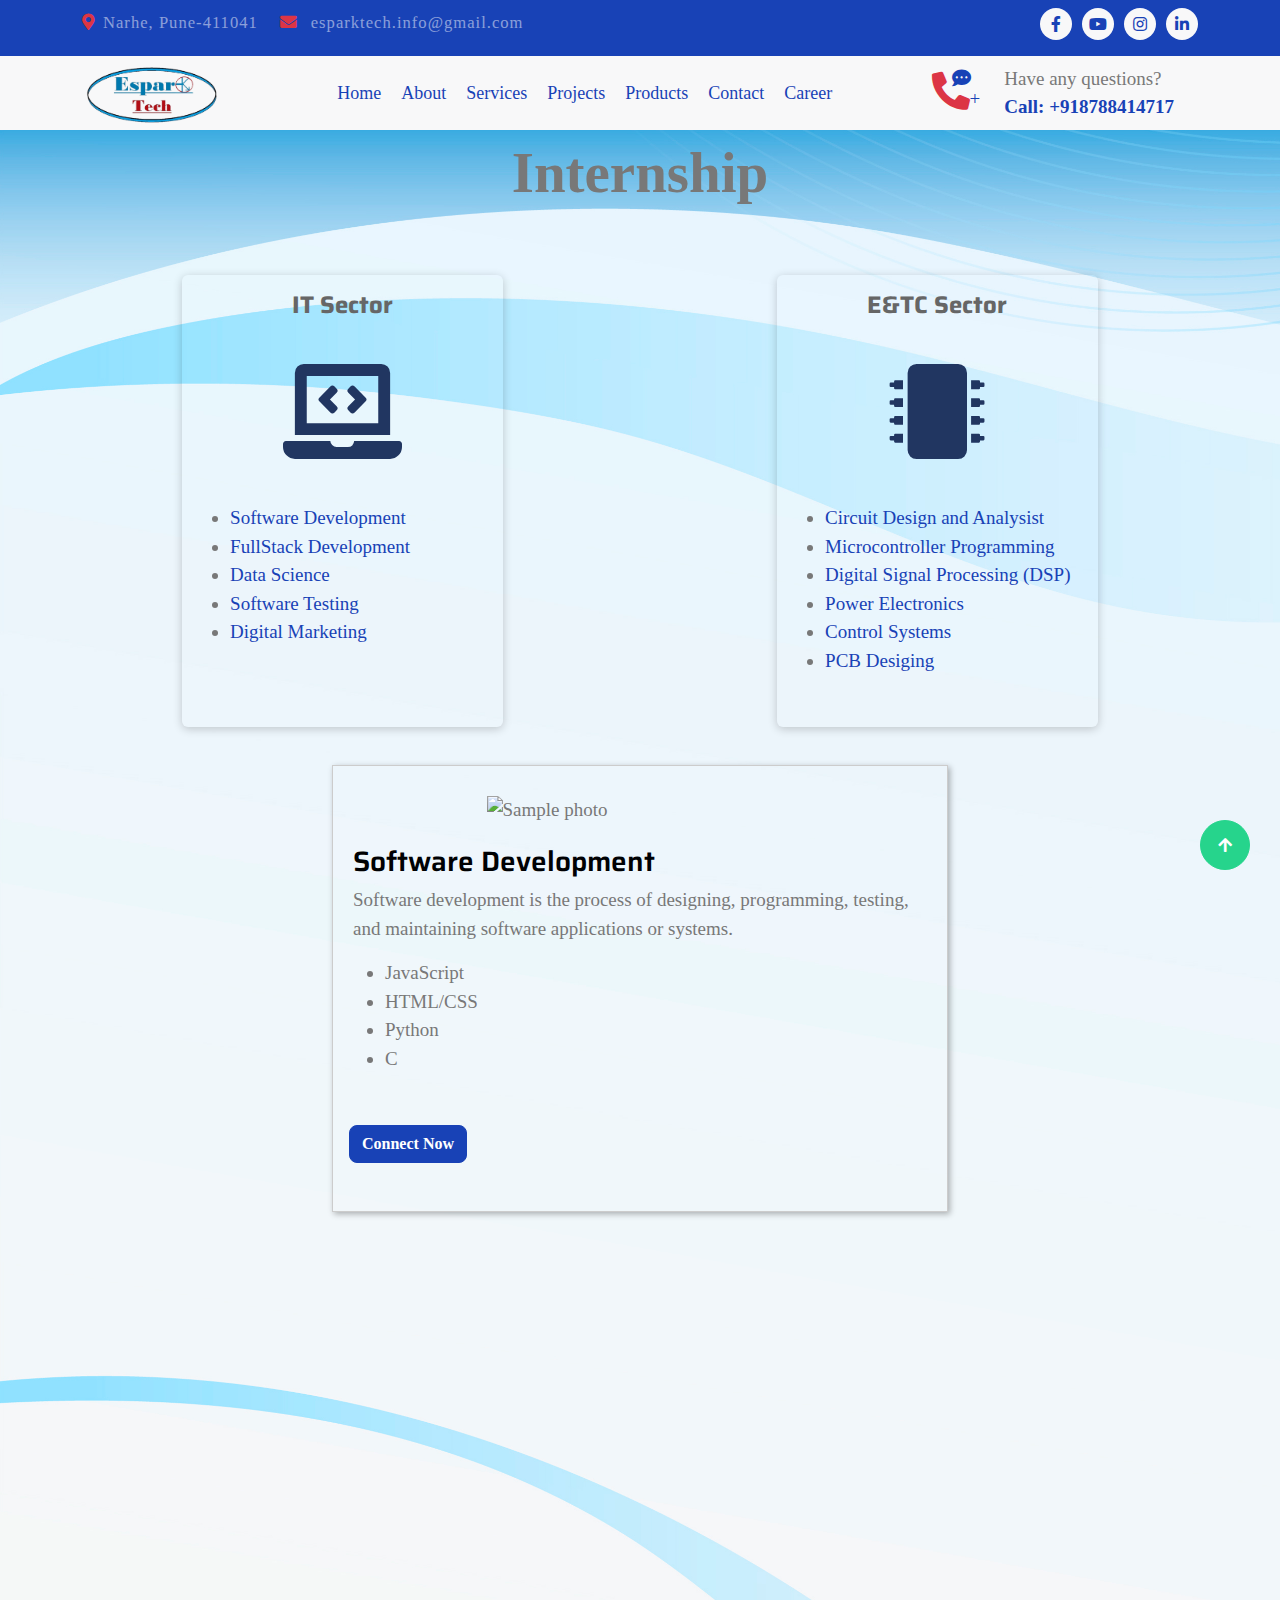
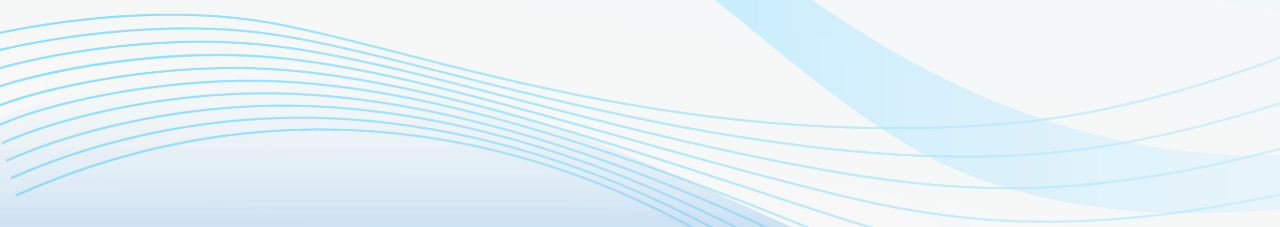
==== commit 903e9030: "commit" ====
--- a/career.html
+++ b/career.html
@@ -1,13 +1,11 @@
 <!DOCTYPE html>
 <html lang="en">
-
 <head>
   <meta charset="utf-8" />
   <title>EsparTech</title>
   <meta content="width=device-width, initial-scale=1.0" name="viewport" />
   <meta content="" name="keywords" />
   <meta content="" name="description" />
-
   <!-- favicon icon -->
   <link rel="icon" href="./img/logo_espar-tech.png" />
   <!-- Google Web Fonts -->
@@ -16,23 +14,16 @@
   <link
     href="https://fonts.googleapis.com/css2?family=Inter:wght@400;500;600&family=Saira:wght@500;600;700&display=swap"
     rel="stylesheet" />
-
   <!-- Icon Font Stylesheet -->
   <link href="https://cdnjs.cloudflare.com/ajax/libs/font-awesome/5.10.0/css/all.min.css" rel="stylesheet" />
   <link href="https://cdn.jsdelivr.net/npm/bootstrap-icons@1.4.1/font/bootstrap-icons.css" rel="stylesheet" />
-
   <!-- Libraries Stylesheet -->
   <link href="lib/animate/animate.min.css" rel="stylesheet" />
   <link href="lib/owlcarousel/assets/owl.carousel.min.css" rel="stylesheet" />
-
   <!-- Customized Bootstrap Stylesheet -->
   <link href="css/bootstrap.min.css" rel="stylesheet" />
-
   <!-- Template Stylesheet -->
   <link href="css/style.css" rel="stylesheet" />
-
-
-
   <script src="https://cdnjs.cloudflare.com/ajax/libs/popper.js/1.14.7/umd/popper.min.js"></script>
   <script src="https://maxcdn.bootstrapcdn.com/bootstrap/4.3.1/js/bootstrap.min.js"></script>
   <link rel="stylesheet" href="https://use.fontawesome.com/releases/v5.8.1/css/all.css"
@@ -54,7 +45,7 @@
       <div class="d-flex justify-content-between topbar mb-2">
         <div class="top-info">
           <small class="me-3 text-white-50"><a href="#"><i
-                class="fas fa-map-marker-alt me-2 text-danger"></i></a>Manaji Nagar, Narhe, Pune-411041</small>
+                class="fas fa-map-marker-alt me-2 text-danger"></i></a>Narhe, Pune-411041</small>
           <small class="me-3 text-white-50"><a href="#"><i class="fas fa-envelope me-2 text-danger"></i></a>
             esparktech.info@gmail.com</small>
         </div>
@@ -130,8 +121,7 @@
           </div>
         </div>
       </div>
-
-      <div class="row m-2 d-flex justify-content-center">
+      <div class="row m-5 d-flex justify-content-between">
         <div class="col-lg-6 col-sm-6 col-md-4 col-xl-5 col-xs-12">
           <div class="card2 course-card" data-course="it-sector">
             <div class="card-body">
@@ -139,7 +129,6 @@
               <div class="card-image" style="color: #213661;">
                 <i class="fas fa-laptop-code fa-5x"></i>
               </div>
-
               <ul>
                 <li><a href="#software" class="nav-link-btn" onclick="scrollToSection('software')">Software Development</a></li>
                 <li><a href="#fullstack" class="nav-link-btn" onclick="scrollToSection('fullstack')">FullStack Development</a></li>
@@ -170,16 +159,9 @@
             </div>
           </div>
         </div>
-
-
-
       </div>
     </div>
-
-
-
     <!-- cards It sector -->
-
     <div class="container w-50">
       <main class=" grid  justify-content-center mb-5">
         <article id="software" class=" ITCard mt-5 course-content " data-course="it-sector">
@@ -217,7 +199,6 @@
                 <li>JavaScript</li>
               </ul>
             </details>
-
             <details>
               <summary>Front End Libraries and Frameworks</summary>
               <ul>
@@ -228,7 +209,6 @@
                 <li>SASS</li>
               </ul>
             </details>
-
             <details>
               <summary>Back-end Technologies</summary>
               <ul>
@@ -508,13 +488,13 @@
             <a href="https://api.whatsapp.com/send?phone=918788414717" class="btn btn-primary btn-block" target="_blank">Connect Now</a>
           </div>
         </article>
-      </main>
+    </main>
     </div>
 
     <!-- E&TC Card End -->
 
 
-    <div class="container mt-5 justify-content-center align-items-center">
+    <!-- <div class="container mt-5 justify-content-center align-items-center">
       <a class="brochure mb-5 d-flex align-items-center justify-content-center" href="" id="downloadBtn">
         <span class="icon flaticon-pdf"></span> Service Overview &nbsp;
         <span class="text-warning">Broucher.pdf</span>
@@ -522,7 +502,7 @@
       <div class="d-flex align-items-center justify-content-center">
         <div id="enquiryForm" style="display: none;" class="mb-5 ">
           <h2>Enquiry Form</h2>
-          <!-- Your form fields go here -->
+          
           <form id="myForm">
             <label for="name">Name:</label>
             <input type="text" id="name" name="name" required>
@@ -538,7 +518,7 @@
         </div>
       </div>
     </div>
-  </div>
+  </div> -->
 
 
   <!-- Footer Start -->
@@ -643,21 +623,20 @@
 
   <!-- Template Javascript -->
   <!-- brocher script -->
-  <script>
+  <!-- <script>
     document.getElementById('downloadBtn').addEventListener('click', function (e) {
-      e.preventDefault(); // Prevent default link behavior
-
-      // Show the enquiry form
+      e.preventDefault(); 
+
+      
       document.getElementById('enquiryForm').style.display = 'block';
     });
 
     function submitForm() {
-      // Get the values from the form (you can perform validation here)
+     
       var name = document.getElementById('name').value;
       var email = document.getElementById('email').value;
 
-      // For simplicity, you can just simulate a download link
-      // Replace this with your actual download logic
+     
       var downloadLink = document.createElement('a');
       downloadLink.href = './img/sample.pdf';
       downloadLink.download = 'Broucher.pdf';
@@ -667,10 +646,10 @@
 
 
 
-      // Optionally, you can hide the form after download
+      
       document.getElementById('enquiryForm').style.display = 'none';
     }
-  </script>
+  </script> -->
 
   <!-- brocher script end -->
 
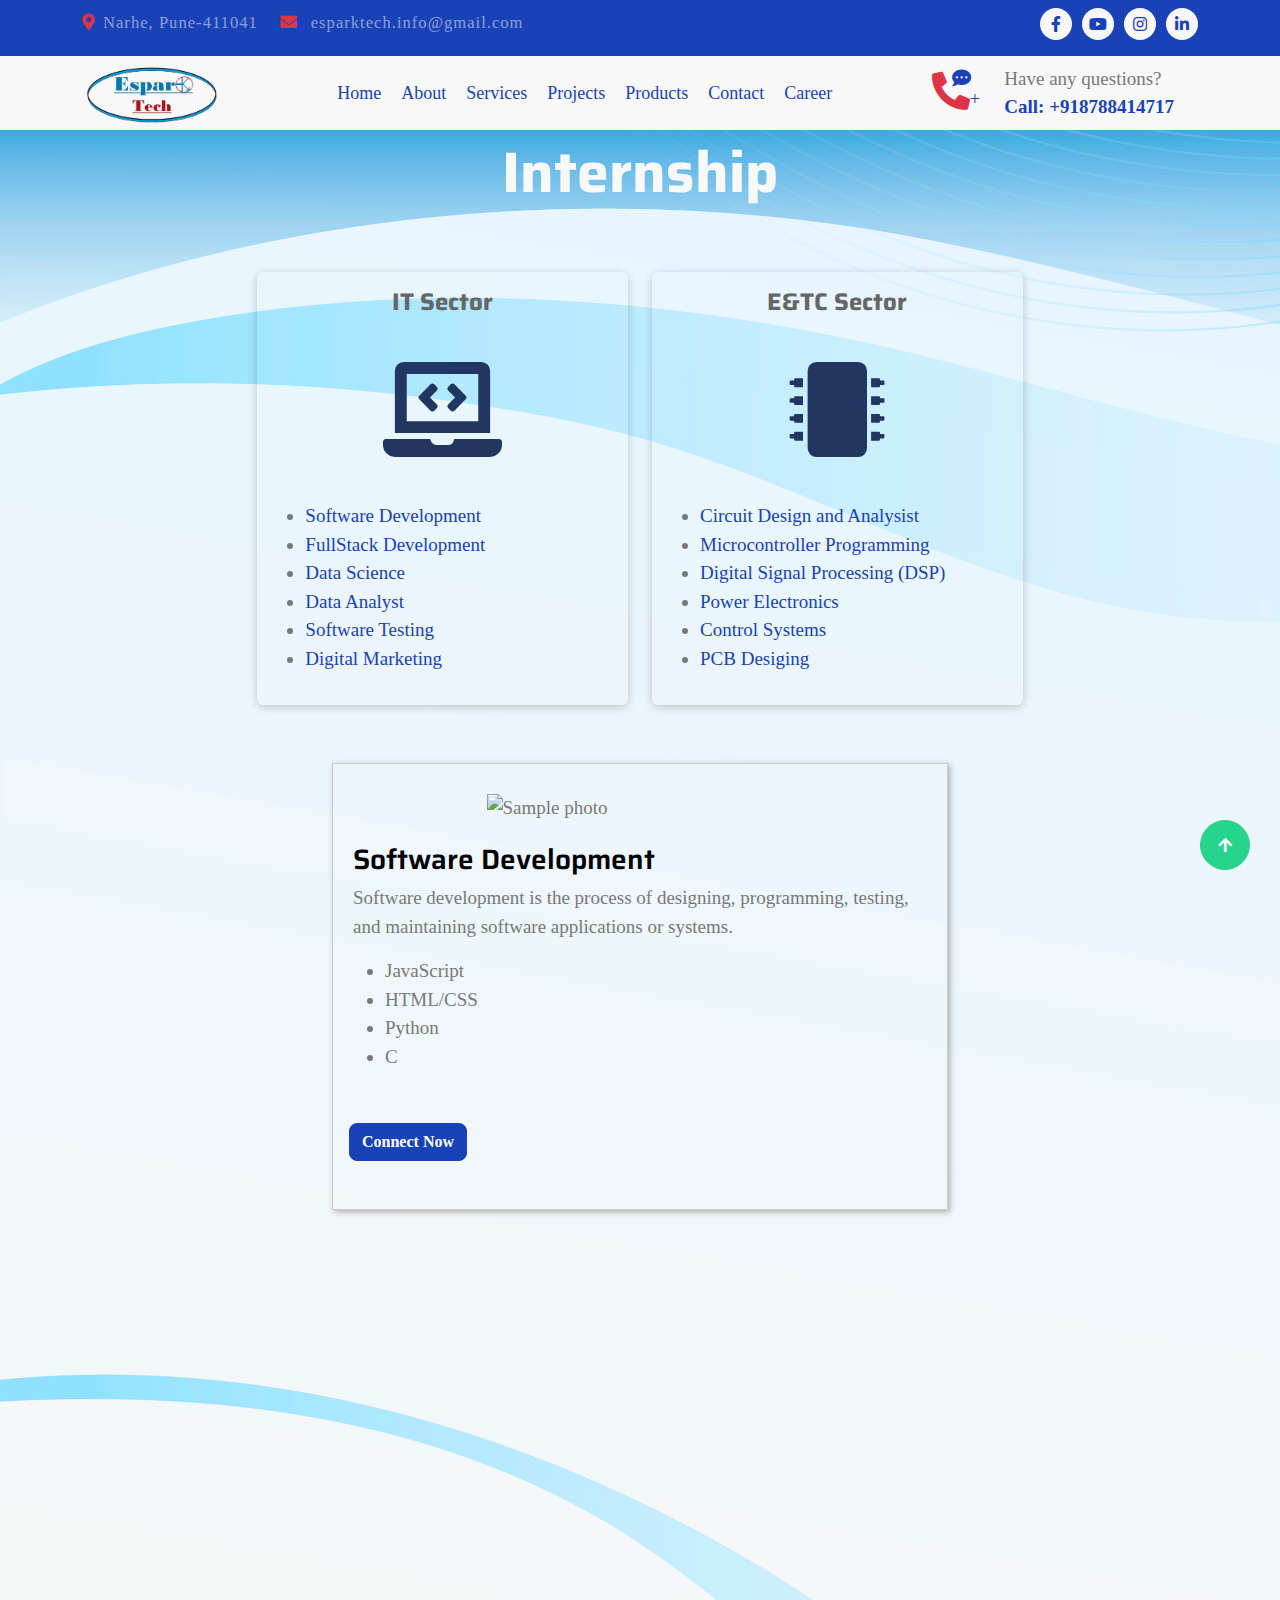
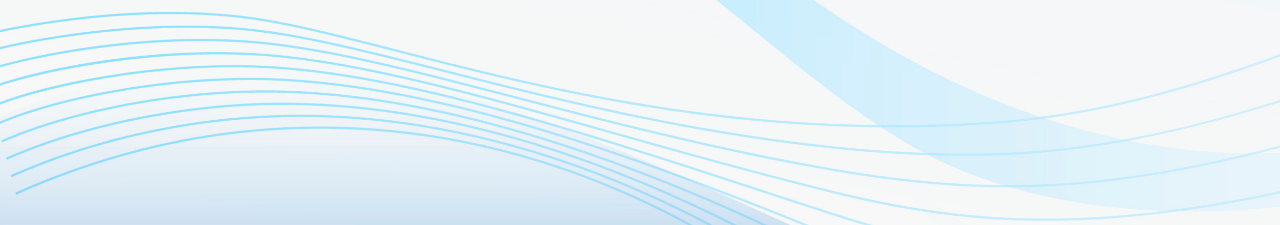
==== commit ab2947a0: "commit" ====
--- a/career.html
+++ b/career.html
@@ -75,9 +75,14 @@
         <a href="index.html" class="navbar-brand">
           <img src="./img/logo_espar_tech.png" />
         </a>
-        <button type="button" class="navbar-toggler me-0  data-bs-toggle="collapse" data-bs-target="#navbarCollapse">
-          <span class="navbar-toggler-icon"></span>
-        </button>
+        <button
+            type="button"
+            class="navbar-toggler me-0 bg-info"
+            data-bs-toggle="collapse"
+            data-bs-target="#navbarCollapse"
+          >
+            <span class="navbar-toggler-icon"></span>
+          </button>
         <div class="collapse navbar-collapse bg-transparent" id="navbarCollapse">
           <div class="navbar-nav ms-auto mx-xl-auto p-0">
             <a href="./index.html" class="nav-item nav-link  text-primary">Home</a>
@@ -113,16 +118,14 @@
 
 
   <div class="b1">
-    <div class="container">
-      <div class="row ">
-        <div class="col-12">
-          <div class="title-heading">
-            Internship
-          </div>
-        </div>
+    <div class="container1">
+      <div >
+      <h1 class=" title-heading  text-light justify-content-center p-2">
+        Internship
+      </h1>            
       </div>
-      <div class="row m-5 d-flex justify-content-between">
-        <div class="col-lg-6 col-sm-6 col-md-4 col-xl-5 col-xs-12">
+      <div class="row m-5 d-flex justify-content-center">
+        <div class=" ITsector col-lg-6 col-sm-6 col-md-4 col-xl-4 col-xs-12">
           <div class="card2 course-card" data-course="it-sector">
             <div class="card-body">
               <h4 class="card-title">IT Sector</h4>
@@ -133,14 +136,16 @@
                 <li><a href="#software" class="nav-link-btn" onclick="scrollToSection('software')">Software Development</a></li>
                 <li><a href="#fullstack" class="nav-link-btn" onclick="scrollToSection('fullstack')">FullStack Development</a></li>
                 <li><a href="#data" class="nav-link-btn" onclick="scrollToSection('data')">Data Science</a></li>
+                <li><a href="#analyst" class="nav-link-btn" onclick="scrollToSection('digital')">Data Analyst</a></li>
                 <li><a href="#testing" class="nav-link-btn" onclick="scrollToSection('testing')">Software Testing</a></li>
                 <li><a href="#digital" class="nav-link-btn" onclick="scrollToSection('digital')">Digital Marketing</a></li>
+                
 
               </ul>
             </div>
           </div>
-        </div>
-        <div class="col-lg-6 col-sm-6 col-md-4 col-xl-5 col-xs-12 ">
+        </div> 
+        <div class=" ETCsector col-lg-6 col-sm-6 col-md-4 col-xl-4 col-xs-12">
           <div class="card2 course-card" data-course="it-sector">
             <div class="card-body">
               <h4 class="card-title">E&TC Sector</h4>
@@ -253,6 +258,32 @@
                 <li>Artificial Intelligence</li>
                 <li> AR/VR Systems</li>
                 <li>Quantum Computing</li>
+              </ul>
+            </details>
+            <a href="https://api.whatsapp.com/send?phone=918484883282" class="btn btn-primary btn-block" target="_blank">Connect Now</a>
+          </div>
+        </article>
+        <article id="analyst" class="ITCard mt-5  course-content" data-course="it-sector">
+          <img src="./img/analytics.jpg" alt="Sample photo">
+          <div class="text">
+            <h3>Data Analyst</h3>
+            <p>
+              Data analysis involves examining, cleaning, and transforming data to extract valuable insights and support decision-making processes.
+            </p>
+            <details>
+              <summary>Technologies</summary>
+              <ul>
+                <li>Python for Data Analysis</li>
+                <li>R Programming</li>
+                <li>SQL Database Management</li>
+                <li>Tableau Visualization</li>
+                <li>Machine Learning Algorithms</li>
+                <li>Data Mining Techniques</li>
+                <li>Excel and Spreadsheet Analytics</li>
+                <li>Statistical Analysis System (SAS)</li>
+                <li>Apache Hadoop</li>
+                <li>Power BI</li>
+
               </ul>
             </details>
             <a href="https://api.whatsapp.com/send?phone=918484883282" class="btn btn-primary btn-block" target="_blank">Connect Now</a>
@@ -658,23 +689,17 @@
 
   <script>
     $(document).ready(function () {
-      // Hide all course content initially
       $(".course-content").hide();
 
-      // Show the default content when the page loads (you can modify this based on your requirement)
       $("#software").show();
 
-      // Handle link click
       $(".nav-link-btn").click(function (e) {
         e.preventDefault();
 
-        // Hide all course content
         $(".course-content").hide();
 
-        // Get the course identifier from the clicked link
         var courseIdentifier = $(this).attr("href").substring(1);
 
-        // Show the corresponding course content
         $("#" + courseIdentifier).show();
       });
     });
--- a/css/style.css
+++ b/css/style.css
@@ -2,6 +2,8 @@
 body {
   font-family: "Times New Roman", Times, serif;
   font-size: 19px;
+  overflow-x: hidden; 
+  
 }
 
 #spinner {
@@ -491,10 +493,15 @@
 }
 
 .card {
-  width: 580px;
+  /* width: 580px; */
+  /* height: 300px; */
+  display: inline;
+
+  width: 35%;
   height: 300px;
+  margin: 10px auto;
   perspective: 1000px;
-  margin: 20px;
+  /* margin: 20px; */
   border-radius: 25px;
   box-shadow: 2px 5px 5px gray;
 }
@@ -534,6 +541,20 @@
   background-color: #2ecc71;
   transform: rotateY(180deg);
   background-image: url(../img/vision\ back.jpg);
+}
+
+@media (min-width: 320px) {
+  /* .container-1 {
+    flex-direction: column;
+    align-items: center;
+  } */
+  .card {
+    display: flex;
+    justify-content: center;
+    align-items: center;
+    max-width: 90%;
+     
+  }
 }
 
 @media (max-width: 768px) {
@@ -572,75 +593,36 @@
   background: #a7c0ca;
 }
 
+/* @media screen  and (min-width:320px){
+  .btn-square{
+    display: none;
+  }
+  
+ .contact-detail a{
+  font-size:medium;
+ }
+} */
+
+@media screen and (max-width:480px){
+  .btn-square{
+    display: none;
+  }
+
+  .contact-detail a{
+    font-size: 14px;
+  }
+
+
+}
 /*** Contact End ***/
-
-
-
-
- 
-
-
-
-
-
-.b1{
-  background-image: url(../img/career\ background.jpg);
-}
-
-
-/* .b1{
-  background-image: url(../img/career\ background.jpg);
-} */
-
-
-/* .b1{
-  background-image: url(../img/career\ background.jpg);
-} */
-
-
-
-
-
-
-
-
-
-
-/* career part */
-/* .grid {
-  display: grid;
-  grid-template-columns: repeat(auto-fill, minmax(400px, 1fr));
-  grid-gap: 20px;
-  align-items: stretch;
-  margin-bottom: 30px;
-} */
-
 .b1{
   background-image: url(../img/career\ background.jpg);
   background-size: cover;
 }
-
 .grid > article {
   border: 1px solid #ccc;
-
-
-  box-shadow: 2px 2px 10px 0px rgba(0, 0, 0, 0.3);
-
-  box-shadow: 2px 2px 6px 0px rgba(0, 0, 0, 0.3);
-
-
-
-  box-shadow: 2px 2px 10px 0px rgba(0, 0, 0, 0.3);
-
-
-  box-shadow: 2px 2px 10px 0px rgba(0, 0, 0, 0.3);
-
-  box-shadow: 2px 2px 6px 0px rgba(0, 0, 0, 0.3);
-
-  box-shadow: 2px 2px 10px 0px rgba(0, 0, 0, 0.3);
   box-shadow: 2px 2px 10px 0px rgba(0, 0, 0, 0.3);
   box-shadow: 2px 2px 6px 0px rgba(0, 0, 0, 0.3);
-
 }
 
 .grid > article img {
@@ -662,206 +644,6 @@
   
 }
 
-.brochure {
-  display: block;
-  background-color: #007bff;
-  color: #fff;
-  text-decoration: none;
-  padding: 10px;
-  border-radius: 5px;
-  text-align: center;
-  margin-bottom: 20px;
-  cursor: pointer;
-}
-
-.brochure:hover {
-  background-color: #0056b3;
-}
-
-#enquiryForm {
-  background-color: #f8f9fa;
-  padding: 20px;
-  border-radius: 5px;
-  box-shadow: 0 0 10px rgba(0, 0, 0, 0.1);
-  display: none;
-  width: 40%;
-}
-
-@media screen and (max-width:768px){
-  #enquiryForm{
-    width:60%;
-  }
-}
-
-#enquiryForm h2 {
-  color: #333;
-  text-align: center;
-}
-
-#myForm {
-  margin-top: 20px;
-}
-
-#myForm label {
-  display: block;
-  margin-bottom: 5px;
-}
-
-#myForm input {
-  width: 100%;
-  padding: 8px;
-  margin-bottom: 10px;
-}
-
-#myForm button {
-  background-color: #007bff;
-  color: #fff;
-  padding: 10px 15px;
-  border: none;
-  border-radius: 5px;
-  cursor: pointer;
-}
-
-#myForm button:hover {
-  background-color: #0056b3;
-}
-/* career part */
-
-
-
-
- 
-
-
-
-.brochure {
-  display: block;
-  background-color: #007bff;
-  color: #fff;
-  text-decoration: none;
-  padding: 10px;
-  border-radius: 5px;
-  text-align: center;
-  margin-bottom: 20px;
-  cursor: pointer;
-}
-
-.brochure:hover {
-  background-color: #0056b3;
-}
-
-#enquiryForm {
-  background-color: #f8f9fa;
-  padding: 20px;
-  border-radius: 5px;
-  box-shadow: 0 0 10px rgba(0, 0, 0, 0.1);
-  display: none;
-}
-
-#enquiryForm h2 {
-  color: #333;
-  text-align: center;
-}
-
-#myForm {
-  margin-top: 20px;
-}
-
-#myForm label {
-  display: block;
-  margin-bottom: 5px;
-}
-
-#myForm input {
-  width: 100%;
-  padding: 8px;
-  margin-bottom: 10px;
-}
-
-#myForm button {
-  background-color: #007bff;
-  color: #fff;
-  padding: 10px 15px;
-  border: none;
-  border-radius: 5px;
-  cursor: pointer;
-}
-
-#myForm button:hover {
-  background-color: #0056b3;
-}
-/* career part */
-
-
-
-    /* min-width: 75%;
-
-  }
-  
-} */
-
-.brochure {
-  display: block;
-  background-color: #007bff;
-  color: #fff;
-  text-decoration: none;
-  padding: 10px;
-  border-radius: 5px;
-  text-align: center;
-  margin-bottom: 20px;
-  cursor: pointer;
-}
-
-.brochure:hover {
-  background-color: #0056b3;
-}
-
-#enquiryForm {
-  background-color: #f8f9fa;
-  padding: 20px;
-  border-radius: 5px;
-  box-shadow: 0 0 10px rgba(0, 0, 0, 0.1);
-  display: none;
-}
-
-#enquiryForm h2 {
-  color: #333;
-  text-align: center;
-}
-
-#myForm {
-  margin-top: 20px;
-}
-
-#myForm label {
-  display: block;
-  margin-bottom: 5px;
-}
-
-#myForm input {
-  width: 100%;
-  padding: 8px;
-  margin-bottom: 10px;
-}
-
-#myForm button {
-  background-color: #007bff;
-  color: #fff;
-  padding: 10px 15px;
-  border: none;
-  border-radius: 5px;
-  cursor: pointer;
-}
-
-#myForm button:hover {
-  background-color: #0056b3;
-}
-/* career part */
-
-
-
-
-
 .footer .short-link a,
 .footer .help-link a,
 .footer .contact-link a {
@@ -886,11 +668,17 @@
   margin: 10px auto;
   box-shadow: 0px 2px 10px 0 rgba(0,0,0,0.2);
   border-radius: 6px;
-  height: 100%;
-  width: 80%;
+  /* width: 3%; */
   transition: 0.3s;
   align-items: center;
 }
+
+/* @media screen and (min-width:320px) {
+  .card2{
+    width: 100%;
+  }
+} */
+
 .card2:hover {
 box-shadow: 1px 10px 16px 0 rgba(0,0,0,0.5);
 }
@@ -934,3 +722,5 @@
 .ETCCard:hover {
   box-shadow: 1px 10px 20px 0 rgba(0,0,0,0.5);
   }
+
+
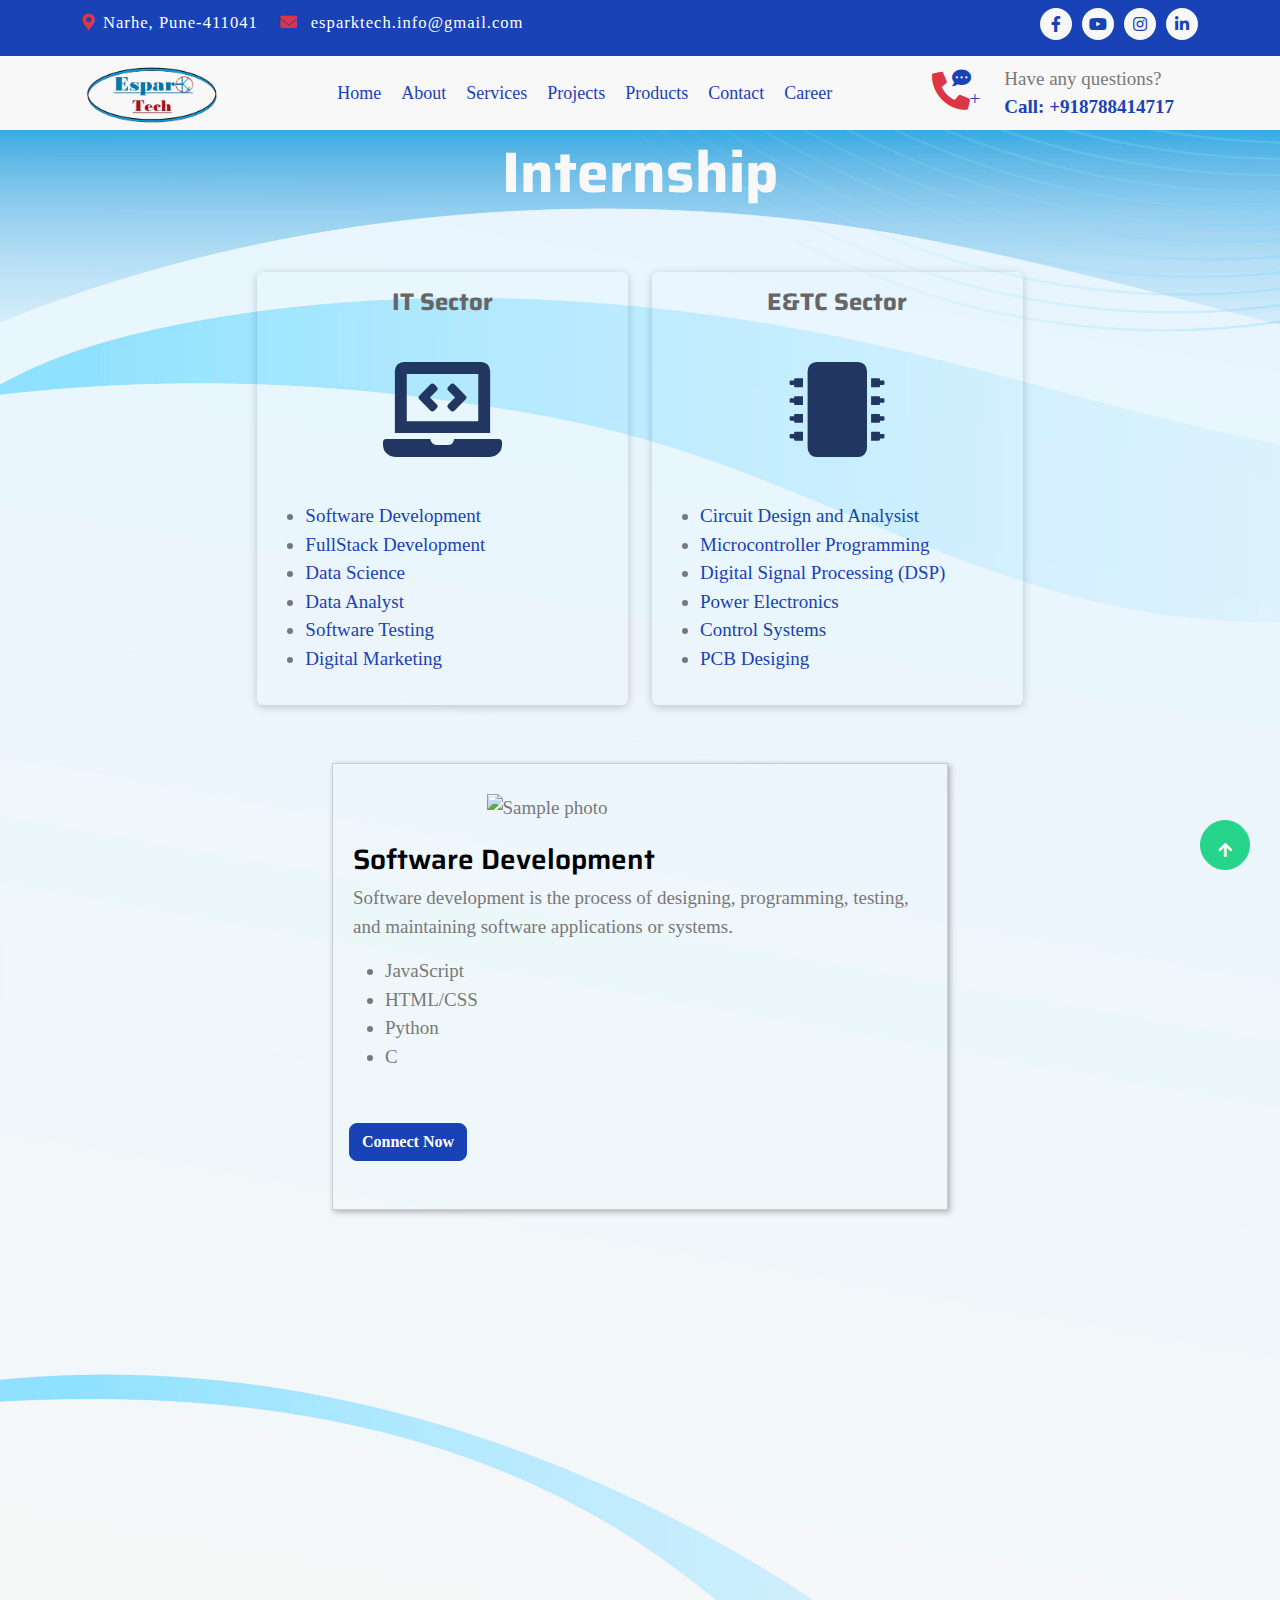
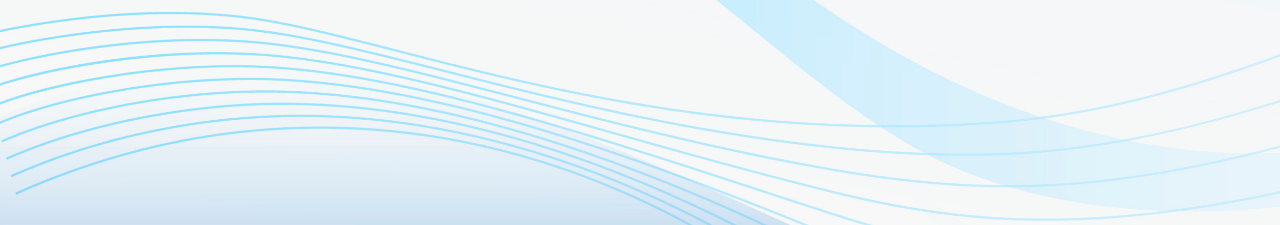
==== commit 0340b4ed: "commit" ====
--- a/career.html
+++ b/career.html
@@ -44,21 +44,21 @@
     <div class="container">
       <div class="d-flex justify-content-between topbar mb-2">
         <div class="top-info">
-          <small class="me-3 text-white-50"><a href="#"><i
+          <small class="me-3 text-white"><a href="#"><i
                 class="fas fa-map-marker-alt me-2 text-danger"></i></a>Narhe, Pune-411041</small>
-          <small class="me-3 text-white-50"><a href="#"><i class="fas fa-envelope me-2 text-danger"></i></a>
+          <small class="me-3 text-white"><a href="#"><i class="fas fa-envelope me-2 text-danger"></i></a>
             esparktech.info@gmail.com</small>
         </div>
         <!-- <div id="note" class="text-secondary d-none d-xl-flex"><small>Note : We help you to Grow your
                       Business</small></div> -->
         <div class="top-link">
-          <a href=" https://www.facebook.com/esparktech" class="bg-light nav-fill btn btn-sm-square rounded-circle"><i
+          <a href=" https://www.facebook.com/esparktech" class="bg-light nav-fill btn btn-sm-square rounded-circle" target="_blank"><i
               class="fab fa-facebook-f text-primary"></i></a>
-          <a href="https://www.youtube.com/@esparktech514" class="bg-light nav-fill btn btn-sm-square rounded-circle"><i
-              class="fab fa-youtube text-primary"></i></a>
+          <a href="https://www.youtube.com/@esparktech514" class="bg-light nav-fill btn btn-sm-square rounded-circle" target="_blank"><i
+              class="fab fa-youtube text-primary" target="_blank"></i></a>
           <a href="https://www.instagram.com/espark_tech?igsh=eHBhc2lwZjRlMXEz"
-            class="bg-light nav-fill btn btn-sm-square rounded-circle"><i class="fab fa-instagram text-primary"></i></a>
-          <a href="" class="bg-light nav-fill btn btn-sm-square rounded-circle me-0"><i
+            class="bg-light nav-fill btn btn-sm-square rounded-circle" target="_blank"><i class="fab fa-instagram text-primary"></i></a>
+          <a href="" class="bg-light nav-fill btn btn-sm-square rounded-circle me-0" target="_blank"><i
               class="fab fa-linkedin-in text-primary"></i></a>
         </div>
       </div>
--- a/css/style.css
+++ b/css/style.css
@@ -64,6 +64,7 @@
   right: 30px;
   bottom: 30px;
   z-index: 99;
+  padding-top: 9px;
 }
 
 /*** Button End ***/
@@ -167,15 +168,12 @@
   background-color: aliceblue;
   
 }
-
-
-
 /* about section  */
 
 
 /*** Carousel Start ***/
 
-.carousel-item {
+ .carousel-item {
   position: relative;
 }
 
@@ -208,13 +206,13 @@
   position: absolute;
   top: 50%;
   left: 0;
-  background: var(--bs-primary);
+  /* background: var(--bs-primary); */
   border-radius: 0 50px 50px 0;
   opacity: 1;
 }
 
 .carousel-control-prev:hover {
-  background: var(--bs-secondary);
+  /* background: var(--bs-secondary); */
   transition: 0.8s;
 }
 
@@ -224,26 +222,26 @@
   position: absolute;
   top: 50%;
   right: 0;
-  background: var(--bs-primary);
+  /* background: var(--bs-primary); */
   border-radius: 50px 0 0 50px;
   opacity: 1;
 }
 
 .carousel-control-next:hover {
-  background: var(--bs-secondary);
+  /* background: var(--bs-secondary); */
   transition: 0.8s;
 }
 
 .carousel-caption .carousel-content a button.carousel-content-btn1 {
-  background: var(--bs-secondary);
-  color: var(--bs-dark);
+  /* background: var(--bs-secondary); */
+  /* color: var(--bs-dark); */
   opacity: 1;
   border: 0;
   border-radius: 20px;
 }
 
 .carousel-caption .carousel-content a button.carousel-content-btn1:hover {
-  background: var(--bs-primary);
+  /* background: var(--bs-primary); */
   color: #ffffff;
   border: 0;
   opacity: 1;
@@ -252,23 +250,23 @@
 }
 
 .carousel-caption .carousel-content a button.carousel-content-btn2 {
-  background: var(--bs-primary);
-  color: var(--bs-white);
+  /* background: var(--bs-primary); */
+  /* color: var(--bs-white); */
   opacity: 1;
   border: 0;
   border-radius: 20px;
 }
 
 .carousel-caption .carousel-content a button.carousel-content-btn2:hover {
-  background: var(--bs-secondary);
-  color: var(--bs-dark);
+  /* background: var(--bs-secondary); */
+  /* color: var(--bs-dark); */
   border: 0;
   opacity: 1;
   transition: 1s;
   border-radius: 20px;
 }
 
-#carouselId .carousel-indicators li {
+/* #carouselId .carousel-indicators li {
   width: 30px;
   height: 10px;
   background: var(--bs-primary);
@@ -280,7 +278,7 @@
 #carouselId .carousel-indicators li:hover {
   background: var(--bs-secondary);
   opacity: 1;
-}
+} */
 
 @media (max-width: 992px) {
   .carousel-item {
@@ -334,7 +332,7 @@
 .page-header .breadcrumb-item a {
   font-size: 18px;
   color: var(--bs-white);
-}
+} 
 
 /*** Carousel End ***/
 
@@ -466,6 +464,7 @@
 .project-content a {
   display: inline-block;
   padding: 20px 25px;
+  /* padding: 7px 33px; */
   background: var(--bs-primary);
   border-radius: 10px;
 }
